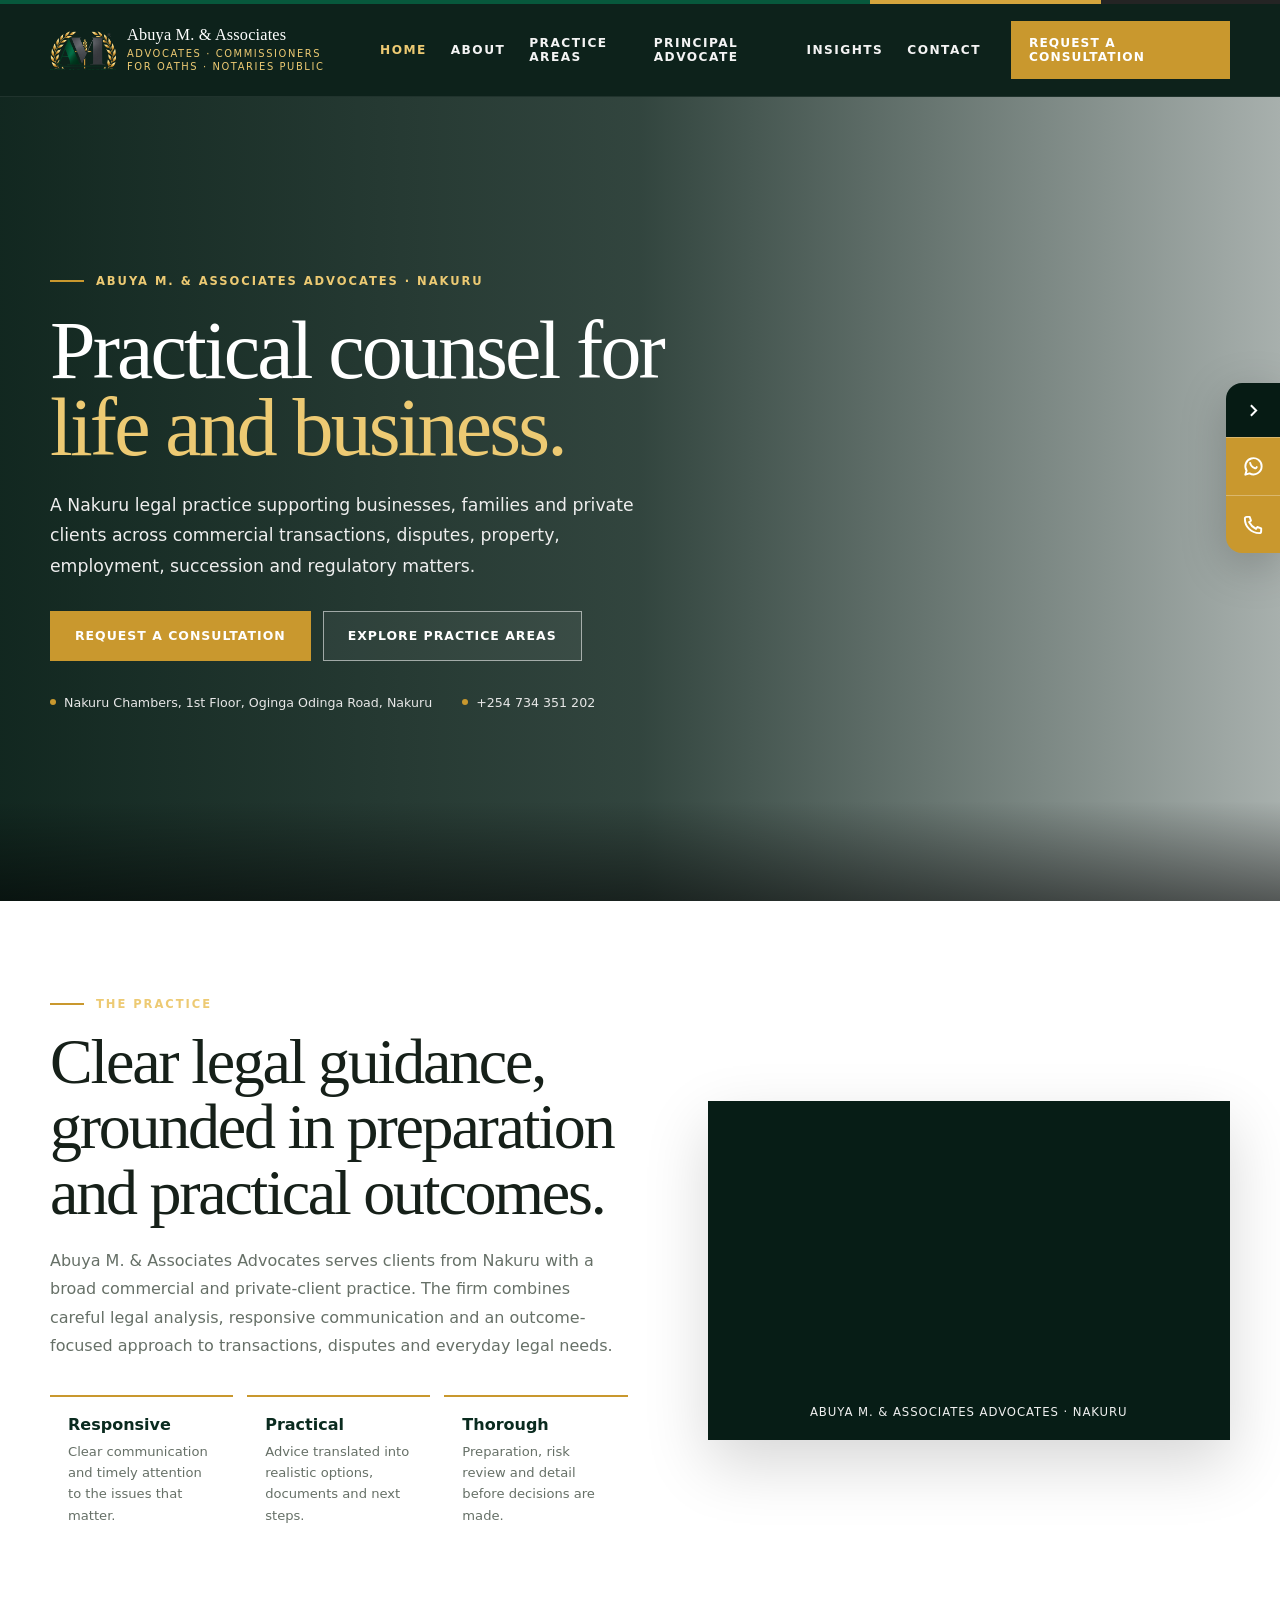
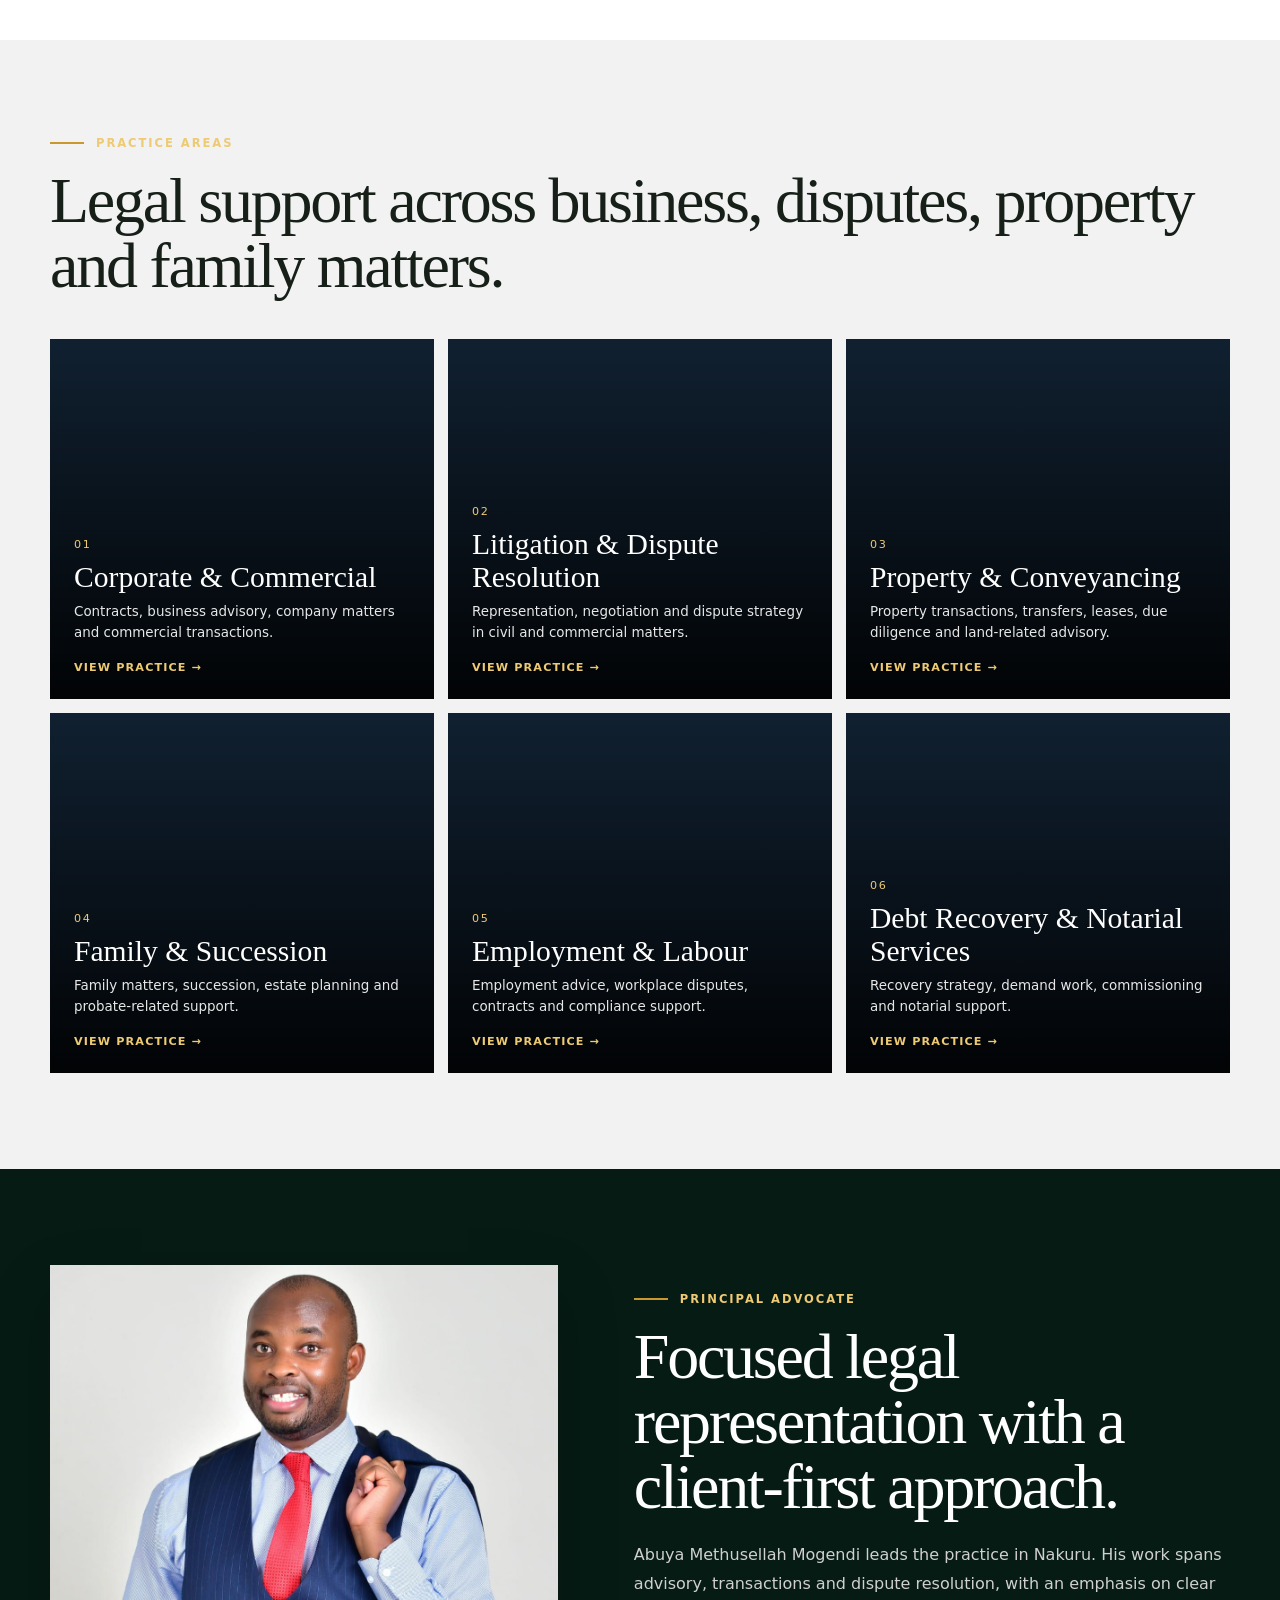
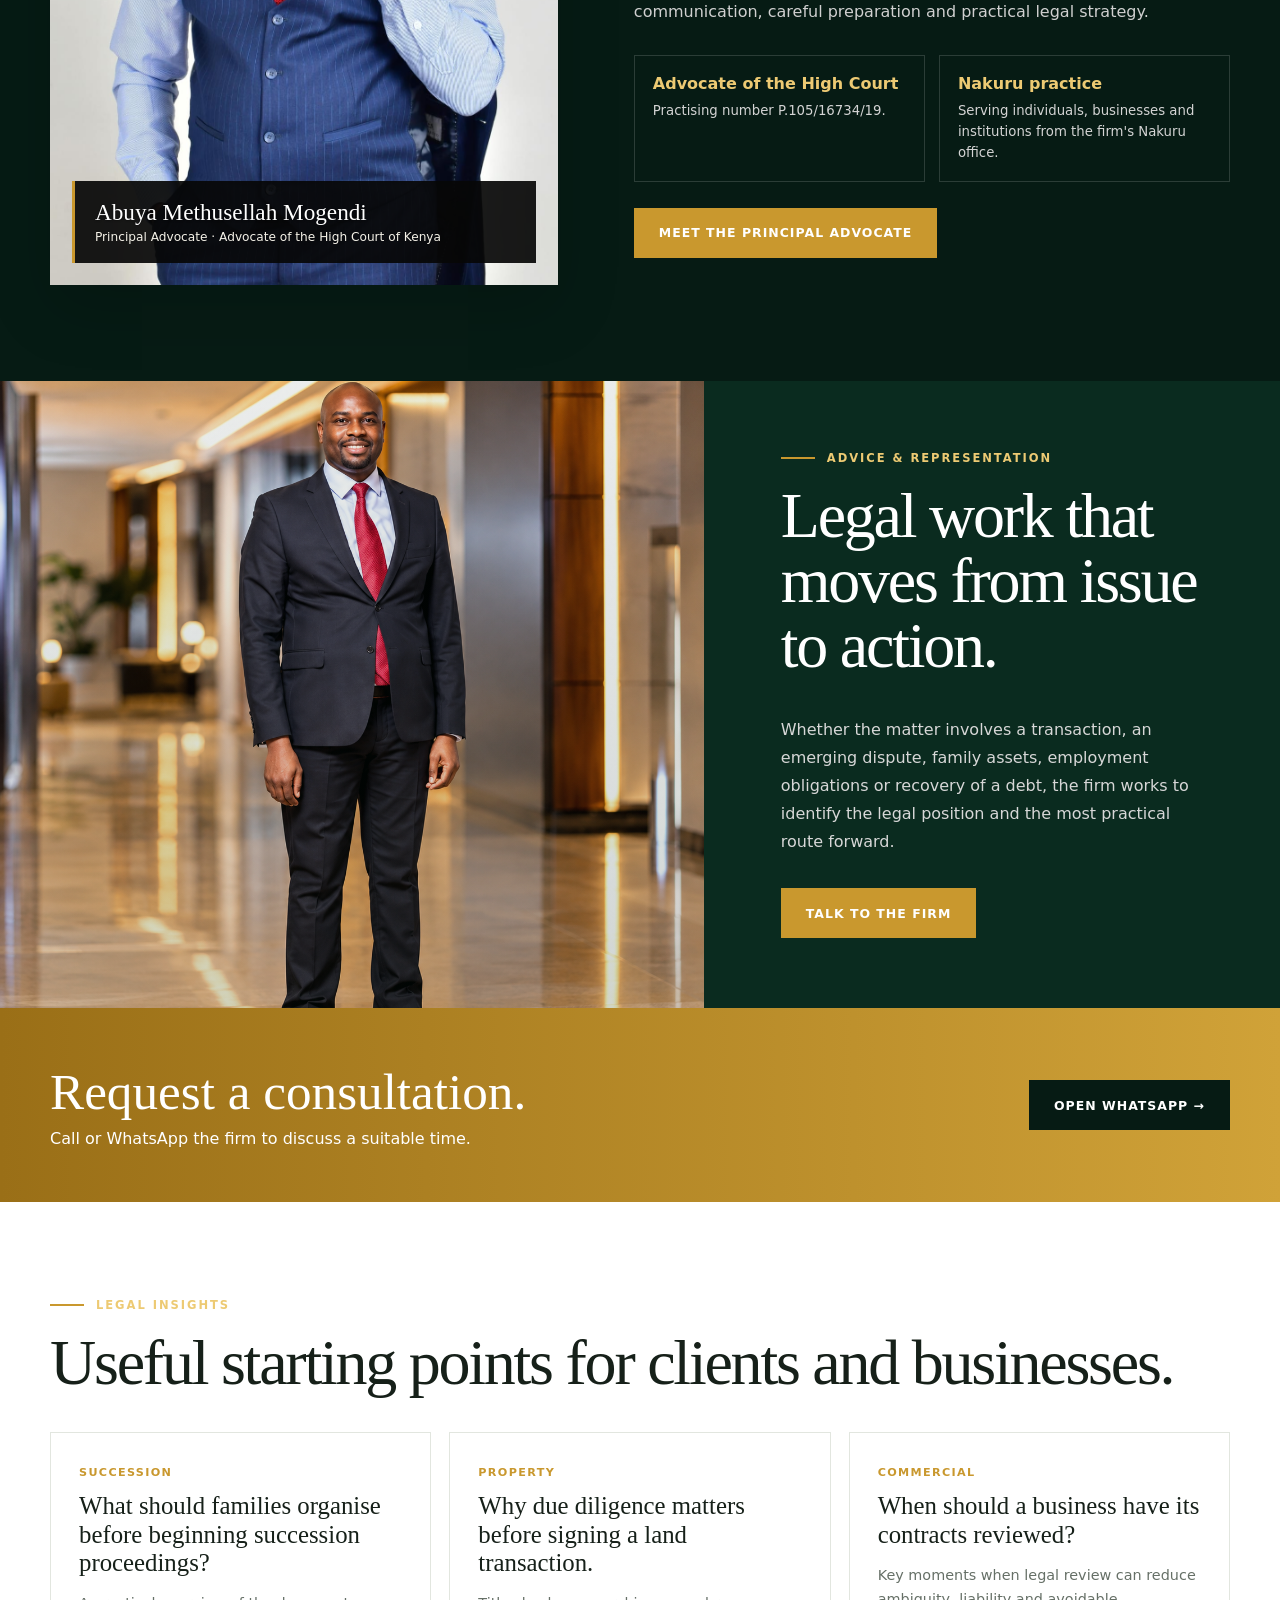
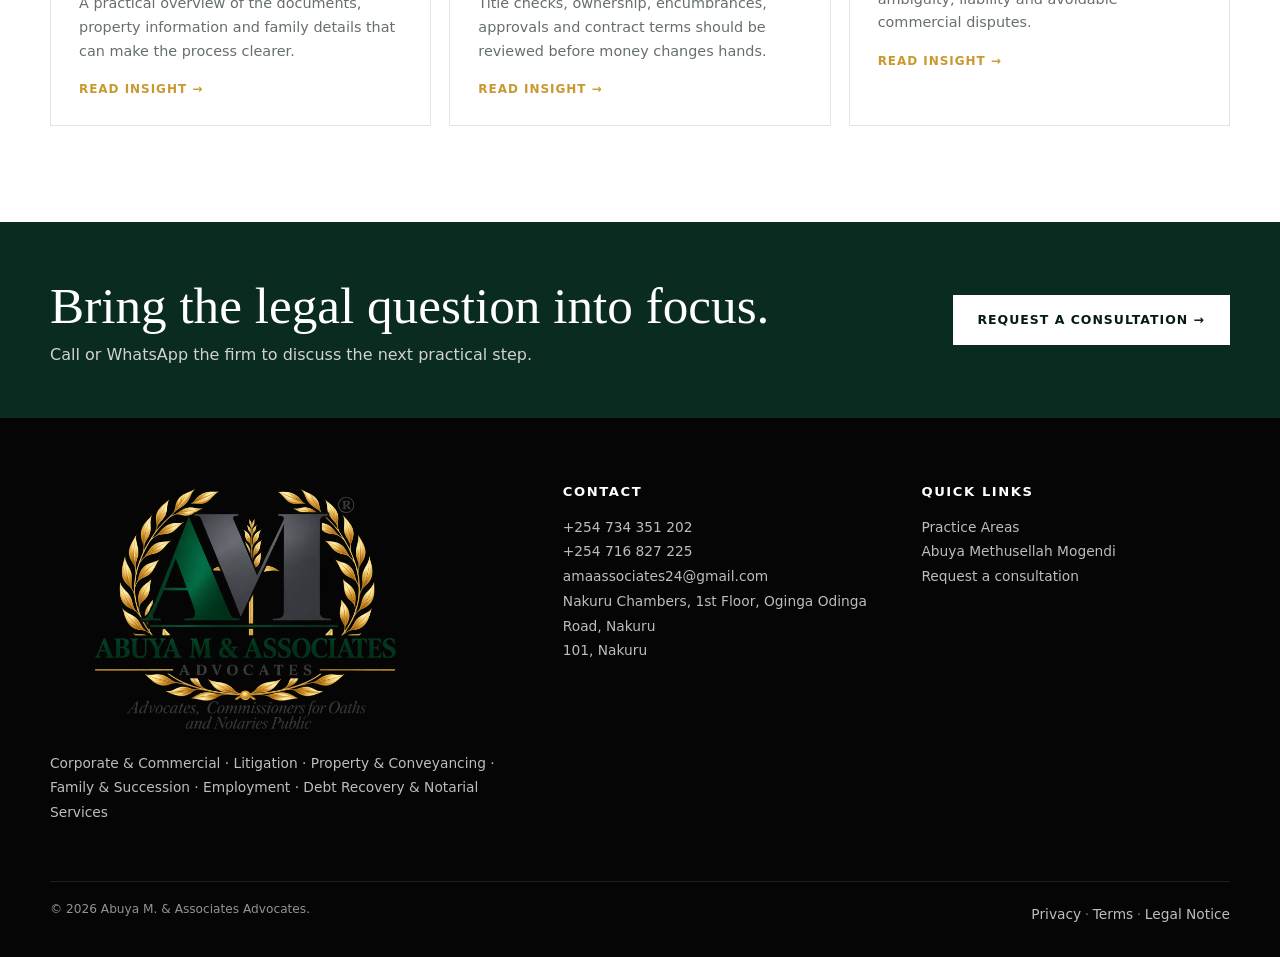
==== index.html @ 2b009f16 "Build Abuya M & Associates Advocates website" ====
<!doctype html><html lang="en-KE"><head><meta charset="utf-8"><meta name="viewport" content="width=device-width,initial-scale=1,viewport-fit=cover"><title>Abuya M. & Associates Advocates | Nakuru Advocates & Legal Counsel</title><meta name="description" content="Nakuru advocates advising on corporate and commercial law, litigation, property, family and succession, employment, debt recovery and notarial matters."><link rel="canonical" href="https://abuya-m-associates-advocates.vercel.app"><meta name="theme-color" content="#061b14"><meta property="og:type" content="website"><meta property="og:title" content="Abuya M. & Associates Advocates | Nakuru Advocates & Legal Counsel"><meta property="og:description" content="Nakuru advocates advising on corporate and commercial law, litigation, property, family and succession, employment, debt recovery and notarial matters."><meta property="og:url" content="https://abuya-m-associates-advocates.vercel.app"><meta property="og:image" content="https://abuya-m-associates-advocates.vercel.app/images/abuya-social-card.jpg"><meta name="twitter:card" content="summary_large_image"><link rel="manifest" href="/site.webmanifest"><link rel="icon" href="/images/icon-192.png"><link rel="stylesheet" href="/assets/css/site.css?v=21"><script type="application/ld+json">{"@context":"https://schema.org","@type":"LegalService","name":"Abuya M. & Associates Advocates","address":{"@type":"PostalAddress","streetAddress":"Nakuru Chambers, 1st Floor, Oginga Odinga Road","addressLocality":"Nakuru","addressCountry":"KE"},"telephone":"+254734351202","email":"amaassociates24@gmail.com","url":"https://abuya-m-associates-advocates.vercel.app","areaServed":"Kenya","employee":{"@type":"Person","name":"Abuya Methusellah Mogendi","jobTitle":"Principal Advocate"}}</script></head><body><div class="topline"></div><header class="site-header"><div class="container nav"><a class="brand abuya-brand" href="/" aria-label="Abuya M. & Associates Advocates home"><img class="brand-mark" src="/images/monogram.png" alt="Abuya M. & Associates emblem"><span class="brand-name"><b>Abuya M. & Associates</b><small>Advocates · Commissioners for Oaths · Notaries Public</small></span></a><nav class="nav-links" aria-label="Primary navigation"><a class="active" href="/">Home</a><a class="" href="/about/">About</a><a class="" href="/practice-areas/">Practice Areas</a><a class="" href="/managing-partner/">Principal Advocate</a><a class="" href="/insights/">Insights</a><a class="" href="/contact/">Contact</a></nav><a class="nav-cta" href="https://wa.me/254734351202" target="_blank" rel="noopener">Request a consultation</a><button class="menu-btn" aria-label="Open menu" aria-expanded="false"><span></span></button></div><nav class="mobile-nav" aria-label="Mobile navigation"><a href="/">Home</a><a href="/about/">About</a><a href="/practice-areas/">Practice Areas</a><a href="/managing-partner/">Principal Advocate</a><a href="/insights/">Insights</a><a href="/contact/">Contact</a><a href="https://wa.me/254734351202" target="_blank" rel="noopener">Request a consultation</a></nav></header><main><section class="hero abuya-hero"><div class="container"><div class="hero-content"><div class="eyebrow">Abuya M. & Associates Advocates · Nakuru</div><h1 class="display">Practical counsel for <br><span>life and business.</span></h1><p class="lead">A Nakuru legal practice supporting businesses, families and private clients across commercial transactions, disputes, property, employment, succession and regulatory matters.</p><div class="hero-actions"><a class="btn btn-gold" href="https://wa.me/254734351202" target="_blank" rel="noopener">Request a consultation</a><a class="btn btn-ghost" href="/practice-areas/">Explore practice areas</a></div><div class="hero-meta"><span><i></i>Nakuru Chambers, 1st Floor, Oginga Odinga Road, Nakuru</span><span><i></i>+254 734 351 202</span></div></div></div></section>
<section class="section"><div class="container intro-grid"><div><div class="eyebrow">The practice</div><h2 class="section-title">Clear legal guidance, grounded in preparation and practical outcomes.</h2><p class="section-copy">Abuya M. & Associates Advocates serves clients from Nakuru with a broad commercial and private-client practice. The firm combines careful legal analysis, responsive communication and an outcome-focused approach to transactions, disputes and everyday legal needs.</p><div class="values"><div class="value"><b>Responsive</b><span>Clear communication and timely attention to the issues that matter.</span></div><div class="value"><b>Practical</b><span>Advice translated into realistic options, documents and next steps.</span></div><div class="value"><b>Thorough</b><span>Preparation, risk review and detail before decisions are made.</span></div></div></div><div class="logo-animation"><video src="/assets/media/abuya-logo-intro.mp4" autoplay muted loop playsinline preload="metadata" aria-label="Animated Abuya M. & Associates Advocates logo"></video><small>ABUYA M. & ASSOCIATES ADVOCATES · NAKURU</small></div></div></section>
<section class="section practice-section"><div class="container"><div class="eyebrow">Practice areas</div><h2 class="section-title">Legal support across business, disputes, property and family matters.</h2><div class="practice-grid">
<a class="practice-card" style="--image:url('https://images.unsplash.com/photo-1454165804606-c3d57bc86b40?auto=format&fit=crop&w=1400&q=82')" href="/practice-areas/#corporate"><div class="practice-content"><span class="practice-number">01</span><h3>Corporate & Commercial</h3><p>Contracts, business advisory, company matters and commercial transactions.</p><span class="practice-link">View practice →</span></div></a>
<a class="practice-card" style="--image:url('https://images.unsplash.com/photo-1589829545856-d10d557cf95f?auto=format&fit=crop&w=1400&q=82')" href="/practice-areas/#litigation"><div class="practice-content"><span class="practice-number">02</span><h3>Litigation & Dispute Resolution</h3><p>Representation, negotiation and dispute strategy in civil and commercial matters.</p><span class="practice-link">View practice →</span></div></a>
<a class="practice-card" style="--image:url('https://images.unsplash.com/photo-1560518883-ce09059eeffa?auto=format&fit=crop&w=1400&q=82')" href="/practice-areas/#property"><div class="practice-content"><span class="practice-number">03</span><h3>Property & Conveyancing</h3><p>Property transactions, transfers, leases, due diligence and land-related advisory.</p><span class="practice-link">View practice →</span></div></a>
<a class="practice-card" style="--image:url('https://images.unsplash.com/photo-1504151932400-72d4384f04b3?auto=format&fit=crop&w=1400&q=82')" href="/practice-areas/#family"><div class="practice-content"><span class="practice-number">04</span><h3>Family & Succession</h3><p>Family matters, succession, estate planning and probate-related support.</p><span class="practice-link">View practice →</span></div></a>
<a class="practice-card" style="--image:url('https://images.unsplash.com/photo-1521737711867-e3b97375f902?auto=format&fit=crop&w=1400&q=82')" href="/practice-areas/#employment"><div class="practice-content"><span class="practice-number">05</span><h3>Employment & Labour</h3><p>Employment advice, workplace disputes, contracts and compliance support.</p><span class="practice-link">View practice →</span></div></a>
<a class="practice-card" style="--image:url('https://images.unsplash.com/photo-1554224155-8d04cb21cd6c?auto=format&fit=crop&w=1400&q=82')" href="/practice-areas/#recovery"><div class="practice-content"><span class="practice-number">06</span><h3>Debt Recovery & Notarial Services</h3><p>Recovery strategy, demand work, commissioning and notarial support.</p><span class="practice-link">View practice →</span></div></a>
</div></div></section>
<section class="section partner-section"><div class="container partner-grid"><div class="partner-visual abuya-partner"><div class="partner-badge"><strong>Abuya Methusellah Mogendi</strong><span>Principal Advocate · Advocate of the High Court of Kenya</span></div></div><div><div class="eyebrow">Principal Advocate</div><h2 class="section-title">Focused legal representation with a client-first approach.</h2><p class="section-copy">Abuya Methusellah Mogendi leads the practice in Nakuru. His work spans advisory, transactions and dispute resolution, with an emphasis on clear communication, careful preparation and practical legal strategy.</p><div class="partner-points"><div class="partner-point"><b>Advocate of the High Court</b><span>Practising number P.105/16734/19.</span></div><div class="partner-point"><b>Nakuru practice</b><span>Serving individuals, businesses and institutions from the firm's Nakuru office.</span></div></div><div style="margin-top:26px"><a class="btn btn-gold" href="/managing-partner/">Meet the Principal Advocate</a></div></div></div></section>
<section class="image-band"><div class="photo abuya-band"></div><div class="copy"><div class="eyebrow">Advice & representation</div><h2 class="section-title">Legal work that moves from issue to action.</h2><p>Whether the matter involves a transaction, an emerging dispute, family assets, employment obligations or recovery of a debt, the firm works to identify the legal position and the most practical route forward.</p><a class="btn btn-gold" style="align-self:flex-start;margin-top:16px" href="/contact/">Talk to the firm</a></div></section>
<section class="booking-band"><div class="container"><div><h2>Request a consultation.</h2><p>Call or WhatsApp the firm to discuss a suitable time.</p></div><a class="btn btn-navy" href="https://wa.me/254734351202" target="_blank" rel="noopener">Open WhatsApp →</a></div></section>
<section class="section"><div class="container"><div class="eyebrow">Legal insights</div><h2 class="section-title">Useful starting points for clients and businesses.</h2><div class="insight-grid"><article class="insight-card"><span class="tag">Succession</span><h3>What should families organise before beginning succession proceedings?</h3><p>A practical overview of the documents, property information and family details that can make the process clearer.</p><a href="/insights/">Read insight →</a></article><article class="insight-card"><span class="tag">Property</span><h3>Why due diligence matters before signing a land transaction.</h3><p>Title checks, ownership, encumbrances, approvals and contract terms should be reviewed before money changes hands.</p><a href="/insights/">Read insight →</a></article><article class="insight-card"><span class="tag">Commercial</span><h3>When should a business have its contracts reviewed?</h3><p>Key moments when legal review can reduce ambiguity, liability and avoidable commercial disputes.</p><a href="/insights/">Read insight →</a></article></div></div></section></main><aside class="contact-rail" aria-label="Quick contact"><button class="rail-toggle" aria-label="Expand or collapse quick contact"><svg viewBox="0 0 24 24"><path d="M9 18l6-6-6-6"/></svg></button><div class="rail-actions"><a href="https://wa.me/254734351202" target="_blank" rel="noopener" aria-label="WhatsApp Abuya M. & Associates Advocates"><svg viewBox="0 0 24 24"><path d="M20.5 11.8a8.5 8.5 0 0 1-12.6 7.4L3.5 20.5l1.3-4.2a8.5 8.5 0 1 1 15.7-4.5Z"/><path d="M8.5 8.2c.4 2.4 2.2 4.5 4.8 5.6.9.4 1.7-.3 2.1-1.2"/></svg></a><a href="tel:+254734351202" aria-label="Call Abuya M. & Associates Advocates"><svg viewBox="0 0 24 24"><path d="M5 4h3l1.4 4-2 1.4a16 16 0 0 0 7.2 7.2l1.4-2L20 16v3c0 1.1-.9 2-2 2C9.7 21 3 14.3 3 6c0-1.1.9-2 2-2Z"/></svg></a></div></aside><section class="cta-strip"><div class="container"><div><h2>Bring the legal question into focus.</h2><p>Call or WhatsApp the firm to discuss the next practical step.</p></div><a class="btn btn-light" href="https://wa.me/254734351202" target="_blank" rel="noopener">Request a consultation →</a></div></section><footer class="footer"><div class="container"><div class="footer-grid"><div><div class="footer-abuya-logo"><img src="/images/logo-transparent.png" alt="Abuya M. & Associates Advocates"></div><p>Corporate & Commercial · Litigation · Property & Conveyancing · Family & Succession · Employment · Debt Recovery & Notarial Services</p></div><div><h4>Contact</h4><p><a href="tel:+254734351202">+254 734 351 202</a><br><a href="tel:+254716827225">+254 716 827 225</a><br><a href="mailto:amaassociates24@gmail.com">amaassociates24@gmail.com</a><br>Nakuru Chambers, 1st Floor, Oginga Odinga Road, Nakuru<br>101, Nakuru</p></div><div><h4>Quick links</h4><p><a href="/practice-areas/">Practice Areas</a><br><a href="/managing-partner/">Abuya Methusellah Mogendi</a><br><a href="https://wa.me/254734351202" target="_blank" rel="noopener">Request a consultation</a></p></div></div><div class="footer-bottom"><span>© 2026 Abuya M. & Associates Advocates.</span><span><a href="/privacy/">Privacy</a> · <a href="/terms/">Terms</a> · <a href="/legal-notice/">Legal Notice</a></span></div></div></footer><script src="/assets/js/site.js?v=21" defer></script></body></html>
---- assets/css/site.css ----
:root{--navy:#121212;--navy2:#070707;--blue:#8f0000;--gold:#cf0000;--gold2:#ff3d3d;--ivory:#f7f4ed;--paper:#fff;--ink:#141414;--muted:#686868;--line:#e1e1e1;--max:1180px;--shadow:0 24px 60px rgba(0,0,0,.16)}
*{box-sizing:border-box}html{scroll-behavior:smooth}body{margin:0;background:var(--paper);color:var(--ink);font-family:Inter,ui-sans-serif,system-ui,-apple-system,BlinkMacSystemFont,"Segoe UI",sans-serif;overflow-x:hidden}a{color:inherit;text-decoration:none}img,video{max-width:100%;display:block}.container{width:min(calc(100% - 48px),var(--max));margin:auto}.topline{height:4px;background:linear-gradient(90deg,var(--navy) 0 72%,var(--gold) 72%)}
.site-header{position:sticky;top:0;z-index:100;background:rgba(7,7,7,.96);backdrop-filter:blur(12px);border-bottom:1px solid rgba(255,255,255,.08)}.nav{height:92px;display:flex;align-items:center;gap:30px}.brand{display:flex;align-items:center;gap:11px;margin-right:auto;color:white;min-width:230px}.brand-mark{width:58px;height:58px;object-fit:contain}.brand-name{display:flex;flex-direction:column;line-height:1.02}.brand-name b{font-family:Georgia,serif;font-size:1.06rem;font-weight:500;letter-spacing:.01em}.brand-name small{font-size:.62rem;text-transform:uppercase;letter-spacing:.16em;color:var(--gold2);margin-top:5px}.nav-links{display:flex;align-items:center;gap:24px}.nav-links a{color:#f4f4f4;font-size:.76rem;text-transform:uppercase;letter-spacing:.12em;font-weight:700}.nav-links a:hover,.nav-links a.active{color:var(--gold2)}.nav-cta{background:var(--gold);color:#fff;padding:15px 18px;font-weight:800;font-size:.76rem;text-transform:uppercase;letter-spacing:.09em}.menu-btn{display:none;width:48px;height:48px;border:1px solid rgba(255,255,255,.25);background:transparent;align-items:center;justify-content:center}.menu-btn:before,.menu-btn:after,.menu-btn span{content:"";display:block;width:22px;height:2px;background:white;position:absolute}.menu-btn:before{transform:translateY(-7px)}.menu-btn:after{transform:translateY(7px)}.mobile-nav{display:none}
.hero{position:relative;min-height:calc(100svh - 96px);display:flex;align-items:center;color:white;background:linear-gradient(90deg,rgba(0,0,0,.88),rgba(0,0,0,.53) 53%,rgba(0,0,0,.2)),url('https://images.unsplash.com/photo-1571055931484-22dce9d6c510?auto=format&fit=crop&w=2200&q=86') center/cover no-repeat}.hero:after{content:"";position:absolute;inset:auto 0 0;height:100px;background:linear-gradient(transparent,rgba(0,0,0,.5));pointer-events:none}.hero .container{position:relative;z-index:2}.hero-content{max-width:760px;padding:94px 0 108px}.eyebrow{display:flex;align-items:center;gap:12px;color:var(--gold2);font-size:.72rem;text-transform:uppercase;letter-spacing:.17em;font-weight:800}.eyebrow:before{content:"";width:34px;height:2px;background:var(--gold)}.display,.section-title,.page-title{font-family:Georgia,"Times New Roman",serif;font-weight:500;letter-spacing:-.035em}.display{font-size:clamp(3.55rem,6.4vw,7rem);line-height:.94;margin:24px 0}.display span{color:var(--gold2)}.lead{font-size:1.08rem;line-height:1.75;color:#eeeeee;max-width:620px}.hero-actions{display:flex;gap:12px;flex-wrap:wrap;margin-top:30px}.btn{min-height:50px;padding:0 24px;display:inline-flex;align-items:center;justify-content:center;font-weight:800;font-size:.78rem;text-transform:uppercase;letter-spacing:.08em;border:1px solid transparent}.btn-gold{background:var(--gold);color:#fff}.btn-ghost{border-color:rgba(255,255,255,.55);color:white;background:rgba(255,255,255,.05)}.btn-navy{background:var(--navy2);color:white}.btn-light{background:white;color:var(--navy2)}.hero-meta{display:flex;gap:30px;flex-wrap:wrap;margin-top:34px;color:#e7e7e7;font-size:.79rem}.hero-meta span{display:flex;align-items:center;gap:8px}.hero-meta i{width:6px;height:6px;border-radius:50%;background:var(--gold)}
.section{padding:96px 0}.section-title{font-size:clamp(2.5rem,5vw,4.6rem);line-height:1.02;margin:18px 0 22px}.section-copy{color:var(--muted);line-height:1.78;max-width:700px}.intro-grid{display:grid;grid-template-columns:1.05fr .95fr;gap:80px;align-items:center}.values{display:grid;grid-template-columns:repeat(3,1fr);gap:14px;margin-top:34px}.value{padding:18px;border-top:2px solid var(--gold);background:#fff}.value b{display:block;color:var(--navy);margin-bottom:7px}.value span{font-size:.82rem;line-height:1.55;color:var(--muted)}.logo-animation{background:var(--navy);padding:18px;box-shadow:var(--shadow);position:relative;overflow:hidden}.logo-animation img,.logo-animation video{width:100%;aspect-ratio:16/9;object-fit:cover}.logo-animation small{display:block;color:#f0f0f0;font-size:.73rem;letter-spacing:.08em;text-align:center;padding:12px 6px 3px}
.practice-section{background:#f2f2f2}.practice-grid{display:grid;grid-template-columns:repeat(3,1fr);gap:14px;margin-top:40px}.practice-card{position:relative;min-height:360px;overflow:hidden;background:#123;color:white}.practice-card:before{content:"";position:absolute;inset:0;background:linear-gradient(180deg,rgba(0,0,0,.05),rgba(0,0,0,.9));z-index:1}.practice-card:after{content:"";position:absolute;inset:0;background:var(--image) center/cover no-repeat;transition:transform .55s ease;z-index:0}.practice-card:hover:after{transform:scale(1.04)}.practice-content{position:absolute;left:24px;right:24px;bottom:24px;z-index:2}.practice-number{font-size:.7rem;letter-spacing:.14em;color:var(--gold2)}.practice-card h3{font-family:Georgia,serif;font-size:1.85rem;margin:.55rem 0 .5rem;font-weight:500}.practice-card p{font-size:.84rem;color:#e7e7e7;line-height:1.55;margin:0 0 12px}.practice-link{font-size:.7rem;font-weight:800;text-transform:uppercase;letter-spacing:.1em;color:var(--gold2)}
.partner-section{background:var(--navy2);color:white}.partner-grid{display:grid;grid-template-columns:.92fr 1.08fr;gap:76px;align-items:center}.partner-visual{min-height:620px;background:url('/assets/media/abuya-primary.jpg') center 18%/cover no-repeat;position:relative;box-shadow:var(--shadow)}.partner-badge{position:absolute;left:22px;right:22px;bottom:22px;background:rgba(7,7,7,.92);padding:18px 20px;border-left:3px solid var(--gold)}.partner-badge strong{display:block;font-family:Georgia,serif;font-size:1.45rem;font-weight:500}.partner-badge span{font-size:.76rem;color:#d5d5d5}.partner-section .section-copy{color:#d0d0d0}.partner-points{display:grid;grid-template-columns:1fr 1fr;gap:14px;margin-top:28px}.partner-point{padding:18px;border:1px solid rgba(255,255,255,.15)}.partner-point b{display:block;color:var(--gold2);margin-bottom:7px}.partner-point span{color:#d4d4d4;font-size:.83rem;line-height:1.5}
.image-band{display:grid;grid-template-columns:1.1fr .9fr;min-height:520px;background:var(--navy)}.image-band .photo{background:url('https://images.unsplash.com/photo-1741991110666-88115e724741?auto=format&fit=crop&w=1800&q=82') center/cover no-repeat}.image-band .copy{display:flex;flex-direction:column;justify-content:center;padding:70px clamp(30px,6vw,90px);color:white}.image-band .copy p{color:#d7d7d7;line-height:1.75}.booking-band{background:var(--gold);padding:54px 0}.booking-band .container{display:grid;grid-template-columns:1fr auto;gap:30px;align-items:center}.booking-band h2{font-family:Georgia,serif;font-size:clamp(2rem,4vw,3.4rem);margin:0;color:#fff;font-weight:500}.booking-band p{margin:.5rem 0 0;color:#fff}
.insight-grid{display:grid;grid-template-columns:repeat(3,1fr);gap:18px;margin-top:36px}.insight-card{border:1px solid var(--line);padding:28px;background:white}.insight-card .tag{color:var(--gold);font-weight:800;font-size:.7rem;text-transform:uppercase;letter-spacing:.12em}.insight-card h3{font-family:Georgia,serif;font-size:1.55rem;line-height:1.15;margin:.8rem 0;font-weight:500}.insight-card p{color:var(--muted);line-height:1.65;font-size:.9rem}.insight-card a{color:var(--gold);font-weight:800;font-size:.75rem;text-transform:uppercase;letter-spacing:.08em}
.page-hero{background:linear-gradient(135deg,var(--navy2),#6f0000);color:white;padding:100px 0 82px}.page-title{font-size:clamp(3rem,6vw,5.8rem);line-height:.98;margin:18px 0 20px}.page-hero p{max-width:720px;color:#e4e4e4;line-height:1.75}.page-main{padding:84px 0}.two-col{display:grid;grid-template-columns:1fr 1fr;gap:54px;align-items:start}.info-card{border:1px solid var(--line);padding:28px;background:white}.info-card h3{font-family:Georgia,serif;font-size:1.7rem;margin:0 0 12px;font-weight:500}.info-card p,.info-card li{color:var(--muted);line-height:1.75}.contact-grid{display:grid;grid-template-columns:.82fr 1.18fr;gap:54px}.contact-list{display:grid;gap:14px}.contact-item{padding:20px;border:1px solid var(--line);background:white}.contact-item small{display:block;color:var(--gold);font-weight:800;text-transform:uppercase;letter-spacing:.1em;margin-bottom:6px}.contact-item a,.contact-item span{color:var(--navy);font-weight:700}.contact-form{display:grid;grid-template-columns:1fr 1fr;gap:14px}.contact-form .full{grid-column:1/-1}.contact-form input,.contact-form textarea,.contact-form select{width:100%;border:1px solid var(--line);padding:15px 16px;background:white;color:var(--ink);font:inherit}.contact-form textarea{min-height:160px;resize:vertical}.small-note{font-size:.82rem;color:var(--muted);line-height:1.6}.map-wrap{background:#f2f2f2;padding:0 0 90px}.map-head{padding:76px 0 28px}.map-shell{width:min(1400px,calc(100% - 28px));margin:auto;overflow:hidden;box-shadow:var(--shadow);background:white}.map-shell iframe{display:block;width:100%;height:560px;border:0}.map-footer{display:flex;justify-content:space-between;gap:24px;align-items:center;padding:22px 28px}.map-footer strong{display:block;color:var(--navy);font-size:1rem}.map-footer span{color:var(--muted);font-size:.86rem}
.contact-rail{position:fixed;right:0;top:52%;transform:translateY(-50%);z-index:1000;display:flex;flex-direction:column;align-items:flex-end;transition:transform .28s ease;filter:drop-shadow(0 12px 22px rgba(0,0,0,.2))}.contact-rail.collapsed{transform:translate(9px,-50%)}.rail-toggle{width:54px;height:54px;border:0;border-radius:16px 0 0 0;background:var(--navy2);color:white;display:grid;place-items:center;cursor:pointer}.rail-toggle svg{width:21px;height:21px;stroke:#fff;fill:none;stroke-width:2.3;transition:transform .28s ease}.contact-rail.collapsed .rail-toggle svg{transform:rotate(180deg)}.rail-actions{overflow:hidden;border-radius:0 0 0 16px;background:var(--gold);display:flex;flex-direction:column}.rail-actions a{width:54px;height:58px;display:grid;place-items:center;color:white;border-top:1px solid rgba(255,255,255,.3)}.rail-actions a:hover{background:#a90000}.rail-actions svg{width:23px;height:23px;stroke:#fff;fill:none;stroke-width:2;stroke-linecap:round;stroke-linejoin:round}
.cta-strip{background:var(--navy);padding:54px 0;color:white}.cta-strip .container{display:flex;align-items:center;justify-content:space-between;gap:24px}.cta-strip h2{font-family:Georgia,serif;font-size:clamp(2rem,4vw,3.3rem);margin:0;font-weight:500}.cta-strip p{margin:.6rem 0 0;color:#d2d2d2}.footer{background:#050505;color:#dedede;padding:66px 0 30px}.footer-grid{display:grid;grid-template-columns:1.2fr .8fr .8fr;gap:50px}.footer-brand{width:260px;margin-bottom:18px}.footer-brand img{width:100%;height:auto}.footer h4{color:white;font-size:.82rem;text-transform:uppercase;letter-spacing:.12em;margin:0 0 16px}.footer p,.footer a{font-size:.86rem;line-height:1.8;color:#bdbdbd}.footer a:hover{color:var(--gold2)}.footer-bottom{border-top:1px solid rgba(255,255,255,.1);margin-top:42px;padding-top:20px;display:flex;justify-content:space-between;gap:20px;font-size:.76rem;color:#939393}
.photo-pair{display:grid;grid-template-columns:1fr 1fr;gap:14px}.photo-pair img{width:100%;height:460px;object-fit:cover}.profile-gallery{display:grid;grid-template-columns:repeat(3,1fr);gap:14px;margin-top:40px}.profile-gallery img{width:100%;height:430px;object-fit:cover}.profile-gallery img:last-child{object-position:center top}
@media(max-width:1020px){.nav-links,.nav-cta{display:none}.menu-btn{display:flex;position:relative}.nav{height:82px}.brand{min-width:220px}.brand-mark{width:54px;height:54px}.brand-name b{font-size:1rem}.mobile-nav.open{display:flex;position:fixed;top:86px;left:0;right:0;background:var(--navy2);z-index:99;flex-direction:column;padding:14px 24px 24px;border-bottom:1px solid rgba(255,255,255,.1);box-shadow:0 18px 40px rgba(0,0,0,.24)}.mobile-nav a{padding:14px 4px;border-bottom:1px solid rgba(255,255,255,.1);font-weight:700;color:white}.intro-grid,.partner-grid,.image-band,.two-col,.contact-grid{grid-template-columns:1fr}.image-band .photo{min-height:420px}.practice-grid{grid-template-columns:1fr 1fr}.insight-grid{grid-template-columns:1fr 1fr}.footer-grid{grid-template-columns:1fr 1fr}.footer-grid>div:first-child{grid-column:1/-1}.booking-band .container{grid-template-columns:1fr}.profile-gallery{grid-template-columns:1fr 1fr}.photo-pair img{height:400px}}
@media(max-width:720px){.container{width:calc(100% - 30px);max-width:100%}.section{padding:66px 0}.nav{height:76px;gap:12px}.brand{min-width:0;flex:1;gap:8px}.brand-mark{width:48px;height:48px;flex:0 0 auto}.brand-name b{font-size:.88rem}.brand-name small{font-size:.53rem;letter-spacing:.11em}.menu-btn{width:44px;height:44px;flex:0 0 auto}.mobile-nav.open{top:80px}.hero{min-height:calc(100svh - 80px);background-position:55% center}.hero-content{padding:58px 0 70px}.display{font-size:clamp(2.75rem,12.7vw,4rem);max-width:95%}.lead{font-size:.97rem;line-height:1.6;max-width:94%}.hero-actions{gap:9px}.btn{min-height:48px;padding:0 18px;font-size:.76rem}.hero-meta{gap:12px;margin-top:24px;font-size:.73rem}.values{grid-template-columns:1fr}.logo-animation{padding:9px}.practice-grid{grid-template-columns:1fr}.practice-card{min-height:320px}.partner-visual{min-height:520px;background-position:center 14%}.partner-points{grid-template-columns:1fr}.image-band .photo{min-height:330px}.image-band .copy{padding:50px 22px}.insight-grid{grid-template-columns:1fr}.booking-band{padding:44px 0}.map-shell{width:calc(100% - 18px)}.map-shell iframe{height:420px}.map-footer{align-items:flex-start;flex-direction:column;padding:20px}.map-footer .btn{width:100%}.contact-form{grid-template-columns:1fr}.contact-form .full{grid-column:auto}.cta-strip .container{align-items:flex-start;flex-direction:column}.footer-grid{grid-template-columns:1fr;gap:30px}.footer-grid>div:first-child{grid-column:auto}.footer-bottom{flex-direction:column}.contact-rail{top:56%;max-height:42vh}.rail-toggle{width:46px;height:46px}.rail-actions a{width:46px;height:50px}.rail-actions svg{width:20px;height:20px}.contact-rail.collapsed{transform:translate(7px,-50%)}.section-title{font-size:clamp(2.1rem,10vw,3rem)}.page-hero{padding:70px 0 56px}.page-main{padding:60px 0}.profile-gallery,.photo-pair{grid-template-columns:1fr}.profile-gallery img,.photo-pair img{height:auto}}
@media(max-width:390px){.container{width:calc(100% - 24px)}.brand-mark{width:43px;height:43px}.brand-name b{font-size:.82rem}.brand-name small{font-size:.49rem}.display{font-size:2.75rem}.hero-content{padding-top:48px}.partner-visual{min-height:460px}.rail-toggle{width:43px;height:43px}.rail-actions a{width:43px;height:47px}.map-shell iframe{height:370px}.footer-brand{width:225px}}
@media(prefers-reduced-motion:reduce){*{scroll-behavior:auto!important;animation:none!important;transition:none!important}}



/* Production refinements */
:root{--navy:#11110f;--navy2:#080806;--blue:#8d641e;--gold:#b67a19;--gold2:#ddb761;--ivory:#faf7ef;--paper:#fff;--ink:#17140f;--muted:#6b675f;--line:#e6dfd2}
html,body{max-width:100%;overflow-x:hidden}body{min-width:0}.container,.nav,.brand,.brand-name,.hero-content,.partner-grid>*,.two-col>*,.contact-grid>*{min-width:0}img,video,iframe{max-width:100%}.section-copy,.lead,.page-hero p,.info-card p,.contact-item span,.contact-item a,.footer p,.footer a{overflow-wrap:anywhere}
.topline{background:linear-gradient(90deg,#7e5415,#e2c779,#7e5415)}
.site-header{background:rgba(8,8,6,.96)}
.brand-mark{object-fit:contain}.brand-name b{font-size:1.1rem}.brand-name small{color:var(--gold2)}
.hero{background:linear-gradient(90deg,rgba(5,5,4,.94),rgba(5,5,4,.76) 54%,rgba(5,5,4,.32)),url('https://images.unsplash.com/photo-1497366754035-f200968a6e72?auto=format&fit=crop&w=2200&q=86') center/cover no-repeat}
.logo-animation{background:#090806}.logo-animation video{background:#090806;object-fit:cover}
.partner-visual{background-image:url('/assets/media/abuya-primary.jpg');background-position:center 24%;background-color:#111;background-size:cover}
.partner-badge strong{color:#fff!important;text-shadow:0 1px 2px rgba(0,0,0,.4)}.partner-badge span{color:#f5f2e9}.partner-badge{max-width:calc(100% - 44px)}
.legacy-band{background-image:linear-gradient(rgba(0,0,0,.1),rgba(0,0,0,.1)),url('https://images.unsplash.com/photo-1519389950473-47ba0277781c?auto=format&fit=crop&w=1800&q=84')!important;background-position:center!important;background-size:cover!important}
.profile-main-photo{background:#f3efe5;overflow:hidden;box-shadow:var(--shadow);min-height:640px}.profile-main-photo img{width:100%;height:100%;min-height:640px;object-fit:cover;object-position:center 23%}.partner-profile-page{align-items:center}.light-points .partner-point{border-color:var(--line)}.light-points .partner-point span{color:var(--muted)}
.practice-list{display:grid;grid-template-columns:1fr 1fr;gap:16px}.practice-list .info-card{min-height:220px}.practice-list .info-card h3{color:var(--navy)}
.visual-trio{display:grid;grid-template-columns:repeat(3,1fr);gap:14px;margin-top:52px}.visual-trio figure{margin:0;position:relative;height:280px;overflow:hidden;background:#ddd}.visual-trio img{width:100%;height:100%;object-fit:cover}.visual-trio figcaption{position:absolute;left:12px;bottom:12px;background:rgba(8,8,6,.86);color:#fff;padding:8px 10px;text-transform:uppercase;letter-spacing:.08em;font-size:.58rem}
.footer-wordmark{display:flex;align-items:center;gap:14px;margin-bottom:18px}.footer-wordmark img{width:76px;height:76px;object-fit:contain}.footer-wordmark strong{display:block;font-family:Georgia,serif;font-size:1.25rem;color:#fff;font-weight:500}.footer-wordmark span{display:block;margin-top:5px;font-size:.68rem;text-transform:uppercase;letter-spacing:.11em;color:var(--gold2)}
.booking-band{background:linear-gradient(90deg,#9a6518,#c89535)}.rail-actions a:hover{background:#8a5c19}.page-hero{background:linear-gradient(135deg,var(--navy2),#4f3815)}
.error-hero{min-height:62vh;display:flex;align-items:center}.error-hero .btn{margin-top:18px}
@media(max-width:1020px){.practice-list{grid-template-columns:1fr}.visual-trio{grid-template-columns:1fr 1fr}.partner-visual{width:100%;min-height:0;aspect-ratio:4/5;background-position:center 20%}.mobile-nav.open{max-height:calc(100svh - 86px);overflow-y:auto;-webkit-overflow-scrolling:touch}.profile-main-photo,.profile-main-photo img{min-height:560px}}
@media(max-width:720px){.container{width:min(calc(100% - 30px),var(--max))}.topline{height:3px}.site-header{backdrop-filter:blur(10px)}.nav{height:74px;padding:0;gap:10px}.brand{gap:7px;max-width:calc(100% - 54px)}.brand-mark{width:44px;height:44px}.brand-name{max-width:calc(100% - 52px);line-height:1.05}.brand-name b{font-size:.88rem;white-space:normal;line-height:1.05}.brand-name small{font-size:.48rem;letter-spacing:.085em;white-space:normal;line-height:1.25;margin-top:4px}.menu-btn{width:44px;height:44px}.mobile-nav.open{top:77px;max-height:calc(100svh - 77px);padding:10px 15px calc(18px + env(safe-area-inset-bottom))}.mobile-nav a{padding:13px 4px;font-size:.9rem}.hero{min-height:calc(100svh - 77px);background-position:66% center}.hero-content{padding:50px 0 62px;max-width:100%}.eyebrow{font-size:.65rem;letter-spacing:.13em;gap:9px}.eyebrow:before{width:25px}.display{font-size:clamp(2.55rem,12vw,3.75rem);line-height:.95;margin:18px 0}.lead{font-size:.96rem;line-height:1.62;max-width:100%}.hero-actions{display:grid;grid-template-columns:1fr;gap:9px;width:100%;margin-top:24px}.hero-actions .btn{width:100%}.hero-meta{display:grid;grid-template-columns:1fr;gap:9px;margin-top:22px}.section{padding:62px 0}.section-title{font-size:clamp(2.05rem,10vw,3rem);line-height:1.04}.values{grid-template-columns:1fr}.logo-animation{padding:8px}.practice-grid{grid-template-columns:1fr}.practice-card{min-height:305px}.partner-visual{aspect-ratio:4/5;min-height:0;background-position:center 18%;box-shadow:0 16px 36px rgba(0,0,0,.16)}.partner-badge{left:12px;right:12px;bottom:12px;max-width:none;padding:14px 16px;background:rgba(7,7,7,.94)}.partner-badge strong{font-size:1.25rem}.partner-badge span{font-size:.72rem;line-height:1.35}.partner-points{grid-template-columns:1fr}.image-band .photo{min-height:300px}.image-band .copy{padding:44px 20px}.booking-band{padding:38px 0}.booking-band .container{gap:20px}.booking-band .btn{width:100%}.insight-grid{grid-template-columns:1fr}.page-hero{padding:58px 0 48px}.page-title{font-size:clamp(2.6rem,12vw,4rem)}.page-main{padding:56px 0}.contact-form{grid-template-columns:1fr}.contact-form .full{grid-column:auto}.contact-form input,.contact-form textarea,.contact-form select{font-size:16px;padding:14px}.map-shell iframe{height:360px}.cta-strip .container{align-items:flex-start;flex-direction:column}.cta-strip .btn{width:100%}.footer-grid{grid-template-columns:1fr;gap:28px}.footer-grid>div:first-child{grid-column:auto}.footer-bottom{flex-direction:column}.footer-wordmark img{width:66px;height:66px}.visual-trio{grid-template-columns:1fr}.visual-trio figure{height:240px}.profile-main-photo,.profile-main-photo img{min-height:0;height:auto}.profile-main-photo img{object-fit:contain}.contact-rail{top:58%;max-height:none}.rail-toggle{width:43px;height:43px}.rail-actions a{width:43px;height:47px}.rail-actions svg{width:19px;height:19px}}
@media(max-width:480px){.container{width:calc(100% - 24px)}.brand-mark{width:42px;height:42px}.brand-name b{font-size:.8rem}.brand-name small{font-size:.45rem;letter-spacing:.07em}.display{font-size:clamp(2.35rem,11.7vw,3.25rem)}.page-title{font-size:clamp(2.35rem,11.5vw,3.35rem)}.hero{background-position:70% center}.btn{width:100%;min-height:48px;padding:0 16px}.partner-badge{left:10px;right:10px;bottom:10px;padding:13px 14px}.partner-badge strong{font-size:1.18rem}.partner-badge span{font-size:.68rem}.map-shell iframe{height:330px}.footer-wordmark strong{font-size:1.08rem}.footer-wordmark span{font-size:.62rem}}
@media(max-width:360px){.brand-name b{font-size:.74rem}.brand-name small{font-size:.42rem}.brand-mark{width:39px;height:39px}.menu-btn{width:41px;height:41px}.display{font-size:2.25rem}.hero-content{padding-top:42px}.contact-rail{top:60%}}


/* Abuya M. & Associates Advocates refinements */
:root{--navy:#0a2b1f;--navy2:#061b14;--blue:#0b6b48;--gold:#c9982e;--gold2:#edca73;--ivory:#faf8f1;--paper:#fff;--ink:#162019;--muted:#667067;--line:#e2e6df}
.topline{background:linear-gradient(90deg,#07583c 0 68%,#d4a53d 68% 86%,#242424 86%)}
.site-header{background:rgba(6,27,20,.97)}
.abuya-brand{min-width:300px;max-width:360px}.abuya-brand .brand-mark{width:66px;height:66px;object-fit:contain}.abuya-brand .brand-name b{font-size:1.02rem}.abuya-brand .brand-name small{color:var(--gold2);max-width:250px;line-height:1.25}
.abuya-hero{background:linear-gradient(90deg,rgba(5,28,20,.95),rgba(5,28,20,.82) 50%,rgba(5,28,20,.35)),url('https://images.unsplash.com/photo-1450101499163-c8848c66ca85?auto=format&fit=crop&w=2200&q=86') center/cover no-repeat}
.logo-animation{background:#071d16}.logo-animation video{background:#071d16;object-fit:cover}
.abuya-partner{background-image:url('/assets/media/abuya-primary.jpg')!important;background-position:center 9%!important;background-size:cover!important;background-color:#f3f1ea}
.abuya-band{background-image:linear-gradient(rgba(4,30,21,.08),rgba(4,30,21,.18)),url('/assets/media/abuya-lobby.png')!important;background-position:center 19%!important;background-size:cover!important}
.footer-abuya-logo{margin-bottom:20px}.footer-abuya-logo img{display:block;width:min(390px,100%);height:auto;object-fit:contain;object-position:left center}
.profile-gallery.abuya-gallery{grid-template-columns:repeat(3,1fr);margin-top:48px}.profile-gallery.abuya-gallery figure{margin:0;position:relative;overflow:hidden;background:#f3f3ef;min-height:420px}.profile-gallery.abuya-gallery img{width:100%;height:420px;object-fit:cover;object-position:center 12%}.profile-gallery.abuya-gallery figure:nth-child(2) img{object-position:center 8%}.profile-gallery.abuya-gallery figure:nth-child(3) img{object-position:center 7%}.profile-gallery.abuya-gallery figcaption{position:absolute;left:14px;bottom:14px;background:rgba(6,27,20,.9);color:#fff;padding:9px 11px;text-transform:uppercase;letter-spacing:.08em;font-size:.6rem}
.about-photo-principal{object-position:center 9%!important}.about-photo-court{object-position:center 12%!important}
.partner-badge strong{color:#fff!important}.partner-badge span{color:#f5f2e8}.booking-band{background:linear-gradient(90deg,#9a6f17,#d0a238)}.rail-actions a:hover{background:#064c35}.page-hero{background:linear-gradient(135deg,var(--navy2),#0c6546)}
@media(max-width:1220px){.nav-links{gap:17px}.nav-links a{font-size:.69rem;letter-spacing:.085em}.nav-cta{padding:13px 14px;font-size:.68rem}.abuya-brand{max-width:320px;min-width:260px}.abuya-brand .brand-name small{max-width:210px}}
@media(max-width:1090px){.nav-links,.nav-cta{display:none}.menu-btn{display:flex;position:relative}.nav{height:82px}.abuya-brand{min-width:0;max-width:410px}.mobile-nav.open{display:flex;position:fixed;top:86px;left:0;right:0;background:var(--navy2);z-index:99;flex-direction:column;padding:14px 24px 24px;border-bottom:1px solid rgba(255,255,255,.1);box-shadow:0 18px 40px rgba(0,0,0,.24)}}
@media(max-width:720px){.abuya-brand{max-width:calc(100% - 58px)}.abuya-brand .brand-mark{width:48px;height:48px}.abuya-brand .brand-name b{font-size:.84rem}.abuya-brand .brand-name small{font-size:.43rem;letter-spacing:.065em;line-height:1.18}.abuya-hero{background-position:60% center}.abuya-partner{aspect-ratio:4/5;min-height:0!important;background-position:center 5%!important}.profile-gallery.abuya-gallery{grid-template-columns:1fr}.profile-gallery.abuya-gallery figure{min-height:0}.profile-gallery.abuya-gallery img{height:auto;max-height:none;object-fit:contain;object-position:center top}.footer-abuya-logo img{width:min(310px,100%)}}
@media(max-width:480px){.abuya-brand .brand-mark{width:44px;height:44px}.abuya-brand .brand-name b{font-size:.78rem}.abuya-brand .brand-name small{font-size:.40rem}.abuya-hero{background-position:64% center}.partner-badge strong{font-size:1.12rem}.partner-badge span{font-size:.66rem}}
@media(max-width:360px){.abuya-brand .brand-mark{width:40px;height:40px}.abuya-brand .brand-name b{font-size:.72rem}.abuya-brand .brand-name small{font-size:.37rem}}
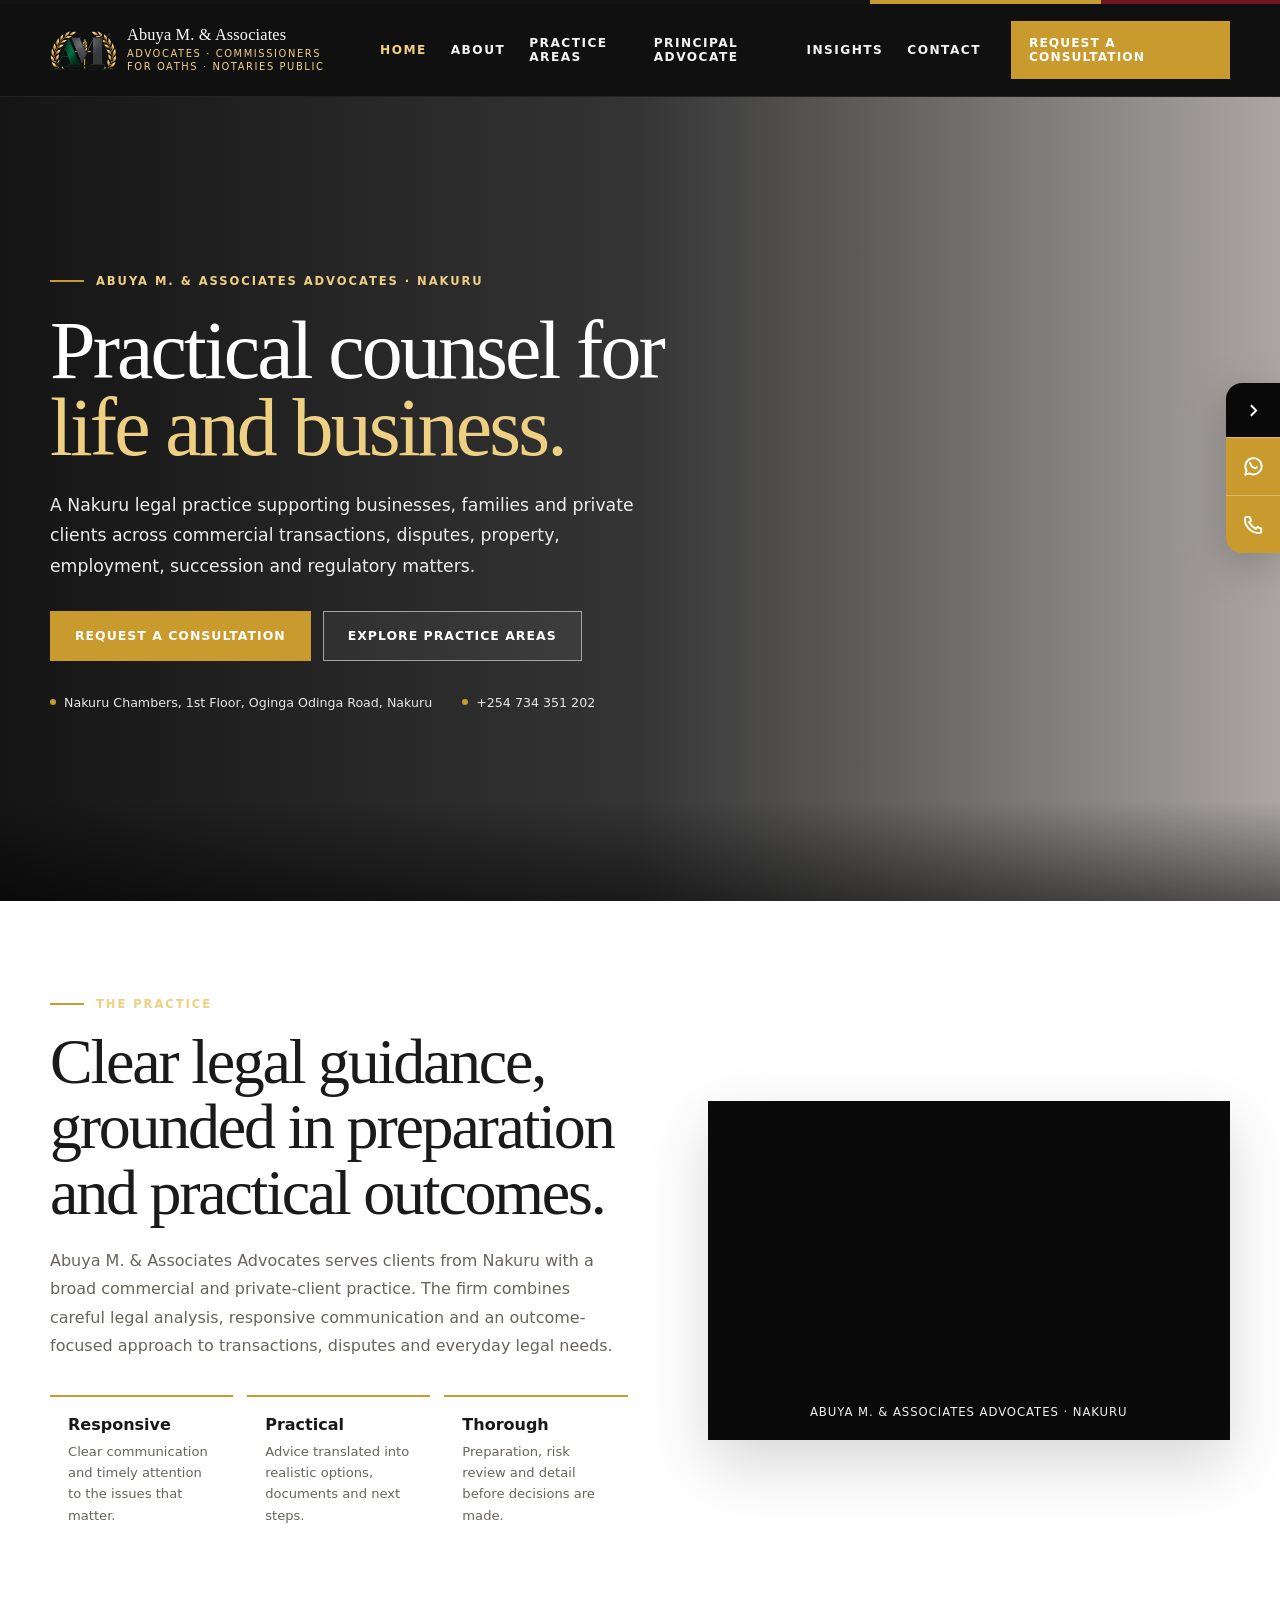
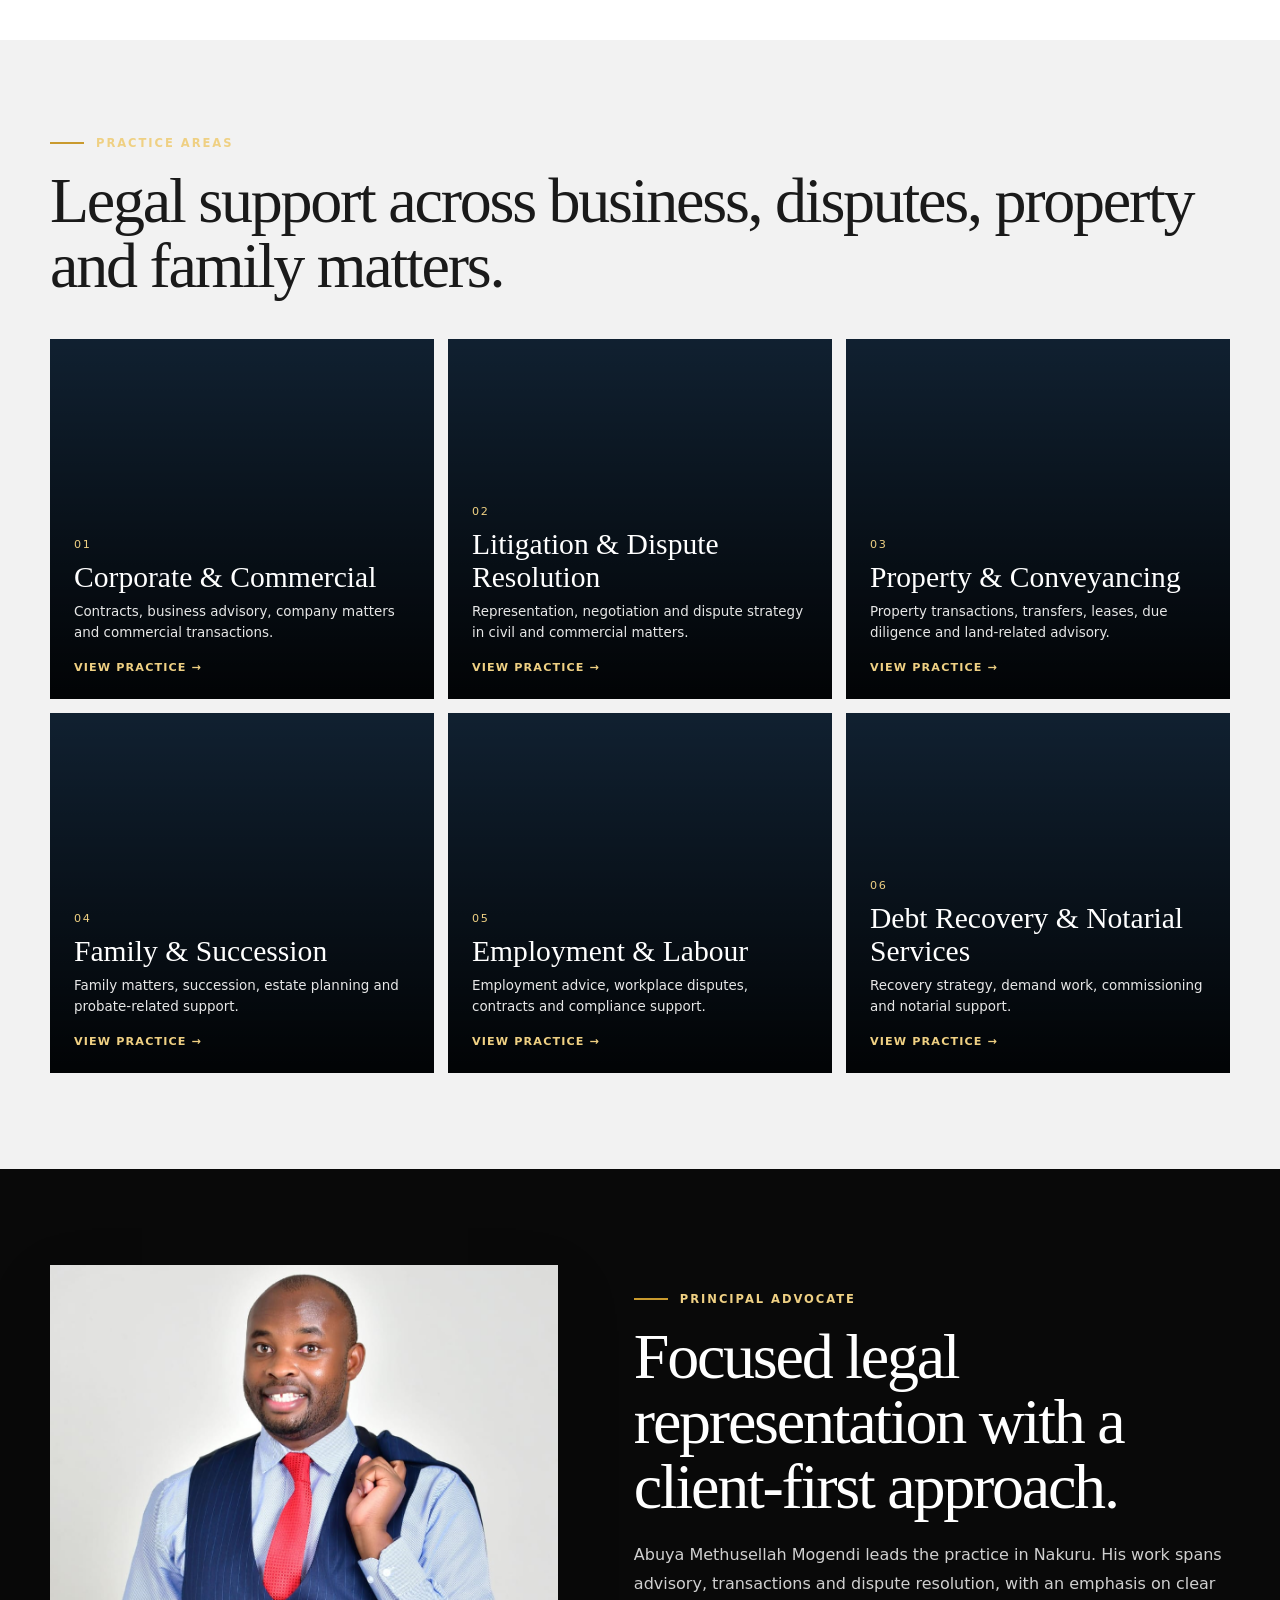
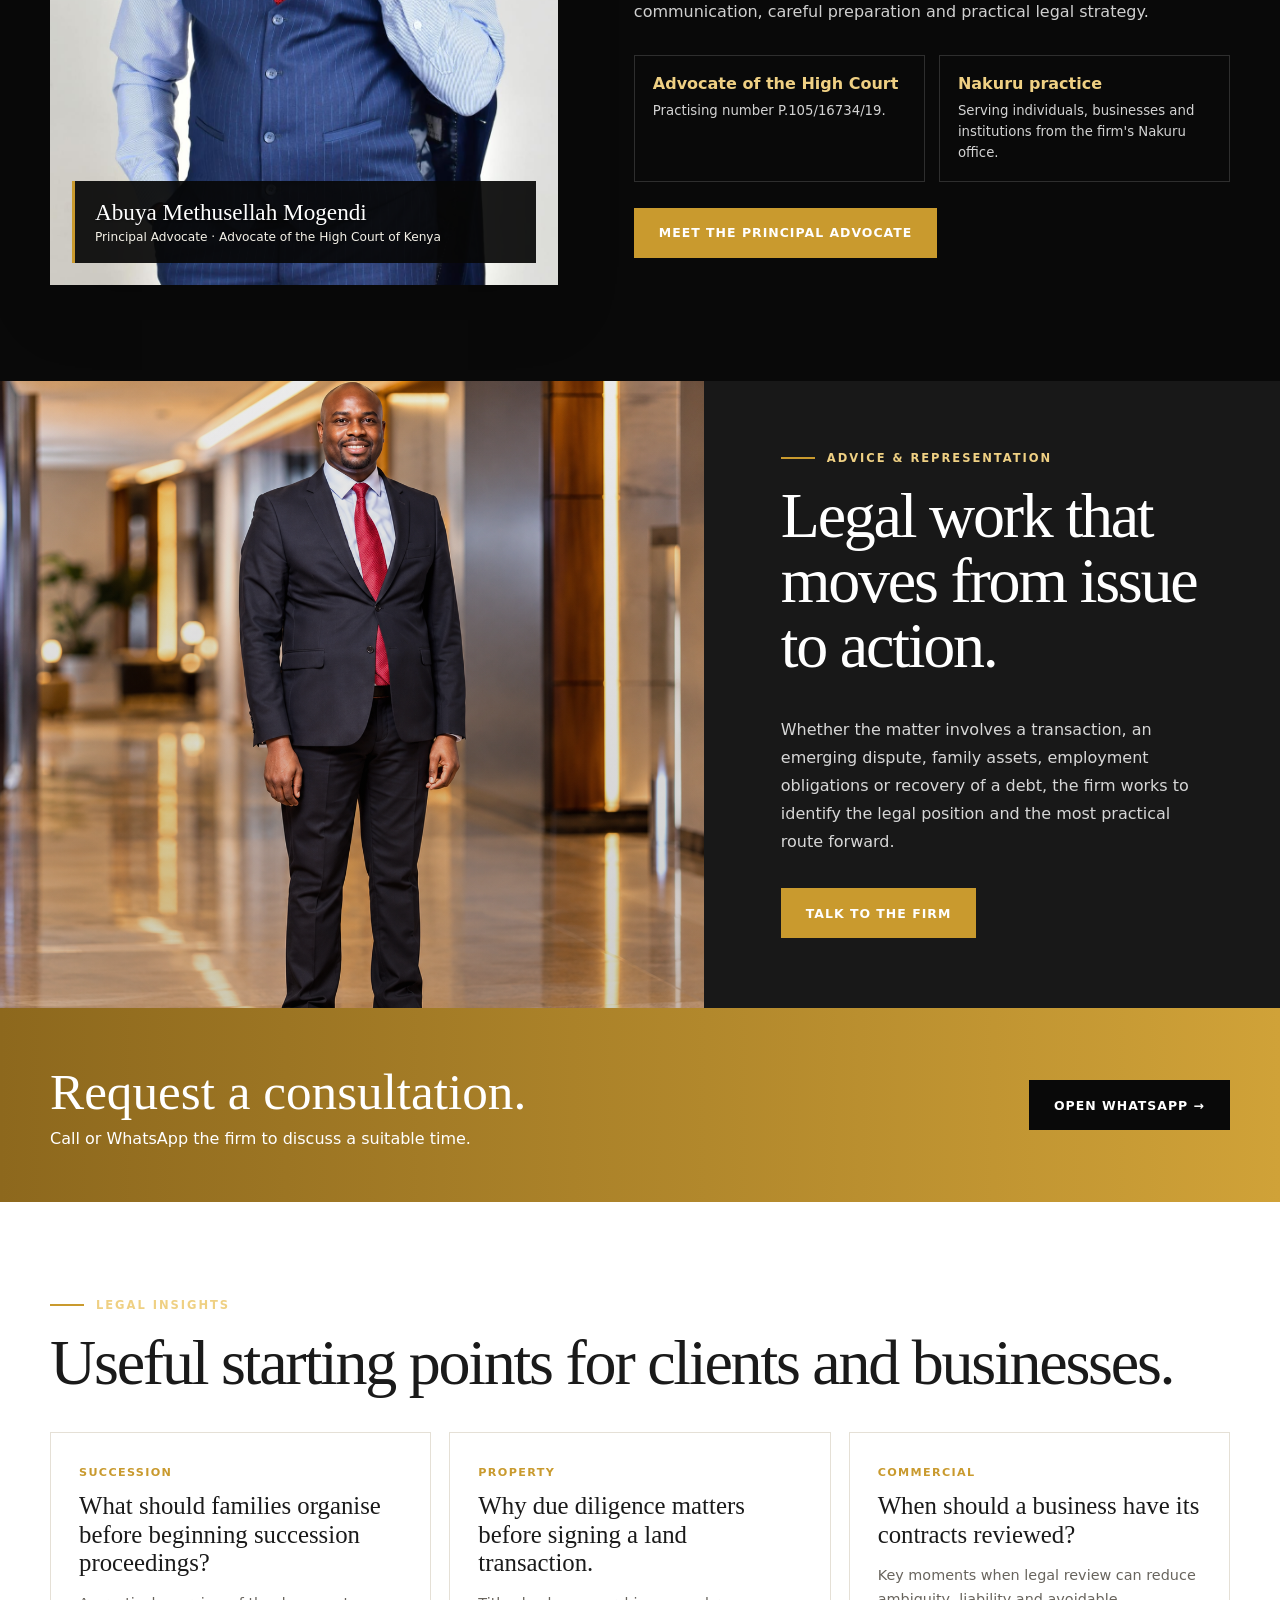
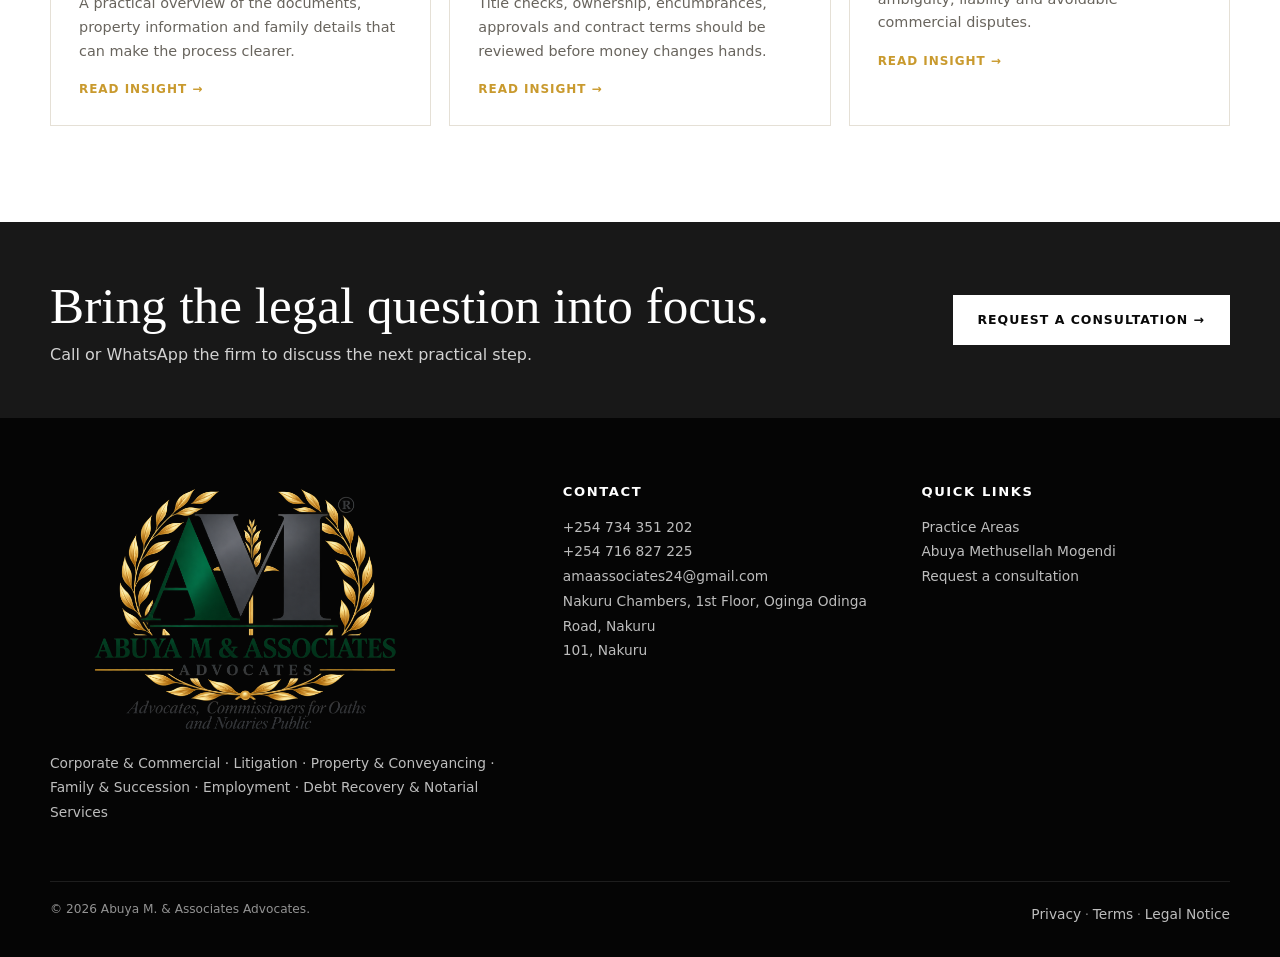
==== commit 2c385426: "Replace green palette with black gold and burgundy" ====
--- a/index.html
+++ b/index.html
@@ -1,4 +1,4 @@
-<!doctype html><html lang="en-KE"><head><meta charset="utf-8"><meta name="viewport" content="width=device-width,initial-scale=1,viewport-fit=cover"><title>Abuya M. & Associates Advocates | Nakuru Advocates & Legal Counsel</title><meta name="description" content="Nakuru advocates advising on corporate and commercial law, litigation, property, family and succession, employment, debt recovery and notarial matters."><link rel="canonical" href="https://abuya-m-associates-advocates.vercel.app"><meta name="theme-color" content="#061b14"><meta property="og:type" content="website"><meta property="og:title" content="Abuya M. & Associates Advocates | Nakuru Advocates & Legal Counsel"><meta property="og:description" content="Nakuru advocates advising on corporate and commercial law, litigation, property, family and succession, employment, debt recovery and notarial matters."><meta property="og:url" content="https://abuya-m-associates-advocates.vercel.app"><meta property="og:image" content="https://abuya-m-associates-advocates.vercel.app/images/abuya-social-card.jpg"><meta name="twitter:card" content="summary_large_image"><link rel="manifest" href="/site.webmanifest"><link rel="icon" href="/images/icon-192.png"><link rel="stylesheet" href="/assets/css/site.css?v=21"><script type="application/ld+json">{"@context":"https://schema.org","@type":"LegalService","name":"Abuya M. & Associates Advocates","address":{"@type":"PostalAddress","streetAddress":"Nakuru Chambers, 1st Floor, Oginga Odinga Road","addressLocality":"Nakuru","addressCountry":"KE"},"telephone":"+254734351202","email":"amaassociates24@gmail.com","url":"https://abuya-m-associates-advocates.vercel.app","areaServed":"Kenya","employee":{"@type":"Person","name":"Abuya Methusellah Mogendi","jobTitle":"Principal Advocate"}}</script></head><body><div class="topline"></div><header class="site-header"><div class="container nav"><a class="brand abuya-brand" href="/" aria-label="Abuya M. & Associates Advocates home"><img class="brand-mark" src="/images/monogram.png" alt="Abuya M. & Associates emblem"><span class="brand-name"><b>Abuya M. & Associates</b><small>Advocates · Commissioners for Oaths · Notaries Public</small></span></a><nav class="nav-links" aria-label="Primary navigation"><a class="active" href="/">Home</a><a class="" href="/about/">About</a><a class="" href="/practice-areas/">Practice Areas</a><a class="" href="/managing-partner/">Principal Advocate</a><a class="" href="/insights/">Insights</a><a class="" href="/contact/">Contact</a></nav><a class="nav-cta" href="https://wa.me/254734351202" target="_blank" rel="noopener">Request a consultation</a><button class="menu-btn" aria-label="Open menu" aria-expanded="false"><span></span></button></div><nav class="mobile-nav" aria-label="Mobile navigation"><a href="/">Home</a><a href="/about/">About</a><a href="/practice-areas/">Practice Areas</a><a href="/managing-partner/">Principal Advocate</a><a href="/insights/">Insights</a><a href="/contact/">Contact</a><a href="https://wa.me/254734351202" target="_blank" rel="noopener">Request a consultation</a></nav></header><main><section class="hero abuya-hero"><div class="container"><div class="hero-content"><div class="eyebrow">Abuya M. & Associates Advocates · Nakuru</div><h1 class="display">Practical counsel for <br><span>life and business.</span></h1><p class="lead">A Nakuru legal practice supporting businesses, families and private clients across commercial transactions, disputes, property, employment, succession and regulatory matters.</p><div class="hero-actions"><a class="btn btn-gold" href="https://wa.me/254734351202" target="_blank" rel="noopener">Request a consultation</a><a class="btn btn-ghost" href="/practice-areas/">Explore practice areas</a></div><div class="hero-meta"><span><i></i>Nakuru Chambers, 1st Floor, Oginga Odinga Road, Nakuru</span><span><i></i>+254 734 351 202</span></div></div></div></section>
+<!doctype html><html lang="en-KE"><head><meta charset="utf-8"><meta name="viewport" content="width=device-width,initial-scale=1,viewport-fit=cover"><title>Abuya M. & Associates Advocates | Nakuru Advocates & Legal Counsel</title><meta name="description" content="Nakuru advocates advising on corporate and commercial law, litigation, property, family and succession, employment, debt recovery and notarial matters."><link rel="canonical" href="https://abuya-m-associates-advocates.vercel.app"><meta name="theme-color" content="#090909"><meta property="og:type" content="website"><meta property="og:title" content="Abuya M. & Associates Advocates | Nakuru Advocates & Legal Counsel"><meta property="og:description" content="Nakuru advocates advising on corporate and commercial law, litigation, property, family and succession, employment, debt recovery and notarial matters."><meta property="og:url" content="https://abuya-m-associates-advocates.vercel.app"><meta property="og:image" content="https://abuya-m-associates-advocates.vercel.app/images/abuya-social-card.jpg"><meta name="twitter:card" content="summary_large_image"><link rel="manifest" href="/site.webmanifest"><link rel="icon" href="/images/icon-192.png"><link rel="stylesheet" href="/assets/css/site.css?v=22"><script type="application/ld+json">{"@context":"https://schema.org","@type":"LegalService","name":"Abuya M. & Associates Advocates","address":{"@type":"PostalAddress","streetAddress":"Nakuru Chambers, 1st Floor, Oginga Odinga Road","addressLocality":"Nakuru","addressCountry":"KE"},"telephone":"+254734351202","email":"amaassociates24@gmail.com","url":"https://abuya-m-associates-advocates.vercel.app","areaServed":"Kenya","employee":{"@type":"Person","name":"Abuya Methusellah Mogendi","jobTitle":"Principal Advocate"}}</script></head><body><div class="topline"></div><header class="site-header"><div class="container nav"><a class="brand abuya-brand" href="/" aria-label="Abuya M. & Associates Advocates home"><img class="brand-mark" src="/images/monogram.png" alt="Abuya M. & Associates emblem"><span class="brand-name"><b>Abuya M. & Associates</b><small>Advocates · Commissioners for Oaths · Notaries Public</small></span></a><nav class="nav-links" aria-label="Primary navigation"><a class="active" href="/">Home</a><a class="" href="/about/">About</a><a class="" href="/practice-areas/">Practice Areas</a><a class="" href="/managing-partner/">Principal Advocate</a><a class="" href="/insights/">Insights</a><a class="" href="/contact/">Contact</a></nav><a class="nav-cta" href="https://wa.me/254734351202" target="_blank" rel="noopener">Request a consultation</a><button class="menu-btn" aria-label="Open menu" aria-expanded="false"><span></span></button></div><nav class="mobile-nav" aria-label="Mobile navigation"><a href="/">Home</a><a href="/about/">About</a><a href="/practice-areas/">Practice Areas</a><a href="/managing-partner/">Principal Advocate</a><a href="/insights/">Insights</a><a href="/contact/">Contact</a><a href="https://wa.me/254734351202" target="_blank" rel="noopener">Request a consultation</a></nav></header><main><section class="hero abuya-hero"><div class="container"><div class="hero-content"><div class="eyebrow">Abuya M. & Associates Advocates · Nakuru</div><h1 class="display">Practical counsel for <br><span>life and business.</span></h1><p class="lead">A Nakuru legal practice supporting businesses, families and private clients across commercial transactions, disputes, property, employment, succession and regulatory matters.</p><div class="hero-actions"><a class="btn btn-gold" href="https://wa.me/254734351202" target="_blank" rel="noopener">Request a consultation</a><a class="btn btn-ghost" href="/practice-areas/">Explore practice areas</a></div><div class="hero-meta"><span><i></i>Nakuru Chambers, 1st Floor, Oginga Odinga Road, Nakuru</span><span><i></i>+254 734 351 202</span></div></div></div></section>
 <section class="section"><div class="container intro-grid"><div><div class="eyebrow">The practice</div><h2 class="section-title">Clear legal guidance, grounded in preparation and practical outcomes.</h2><p class="section-copy">Abuya M. & Associates Advocates serves clients from Nakuru with a broad commercial and private-client practice. The firm combines careful legal analysis, responsive communication and an outcome-focused approach to transactions, disputes and everyday legal needs.</p><div class="values"><div class="value"><b>Responsive</b><span>Clear communication and timely attention to the issues that matter.</span></div><div class="value"><b>Practical</b><span>Advice translated into realistic options, documents and next steps.</span></div><div class="value"><b>Thorough</b><span>Preparation, risk review and detail before decisions are made.</span></div></div></div><div class="logo-animation"><video src="/assets/media/abuya-logo-intro.mp4" autoplay muted loop playsinline preload="metadata" aria-label="Animated Abuya M. & Associates Advocates logo"></video><small>ABUYA M. & ASSOCIATES ADVOCATES · NAKURU</small></div></div></section>
 <section class="section practice-section"><div class="container"><div class="eyebrow">Practice areas</div><h2 class="section-title">Legal support across business, disputes, property and family matters.</h2><div class="practice-grid">
 <a class="practice-card" style="--image:url('https://images.unsplash.com/photo-1454165804606-c3d57bc86b40?auto=format&fit=crop&w=1400&q=82')" href="/practice-areas/#corporate"><div class="practice-content"><span class="practice-number">01</span><h3>Corporate & Commercial</h3><p>Contracts, business advisory, company matters and commercial transactions.</p><span class="practice-link">View practice →</span></div></a>
--- a/assets/css/site.css
+++ b/assets/css/site.css
@@ -42,18 +42,18 @@
 
 
 /* Abuya M. & Associates Advocates refinements */
-:root{--navy:#0a2b1f;--navy2:#061b14;--blue:#0b6b48;--gold:#c9982e;--gold2:#edca73;--ivory:#faf8f1;--paper:#fff;--ink:#162019;--muted:#667067;--line:#e2e6df}
-.topline{background:linear-gradient(90deg,#07583c 0 68%,#d4a53d 68% 86%,#242424 86%)}
-.site-header{background:rgba(6,27,20,.97)}
+:root{--navy:#181818;--navy2:#090909;--blue:#6f1720;--gold:#c99a2e;--gold2:#efd083;--ivory:#faf7ef;--paper:#fff;--ink:#1a1a1a;--muted:#68645d;--line:#e5e0d6}
+.topline{background:linear-gradient(90deg,#121212 0 68%,#c99a2e 68% 86%,#6f1720 86%)}
+.site-header{background:rgba(9,9,9,.97)}
 .abuya-brand{min-width:300px;max-width:360px}.abuya-brand .brand-mark{width:66px;height:66px;object-fit:contain}.abuya-brand .brand-name b{font-size:1.02rem}.abuya-brand .brand-name small{color:var(--gold2);max-width:250px;line-height:1.25}
-.abuya-hero{background:linear-gradient(90deg,rgba(5,28,20,.95),rgba(5,28,20,.82) 50%,rgba(5,28,20,.35)),url('https://images.unsplash.com/photo-1450101499163-c8848c66ca85?auto=format&fit=crop&w=2200&q=86') center/cover no-repeat}
-.logo-animation{background:#071d16}.logo-animation video{background:#071d16;object-fit:cover}
+.abuya-hero{background:linear-gradient(90deg,rgba(8,8,8,.95),rgba(8,8,8,.82) 50%,rgba(36,22,14,.38)),url('https://images.unsplash.com/photo-1450101499163-c8848c66ca85?auto=format&fit=crop&w=2200&q=86') center/cover no-repeat}
+.logo-animation{background:#0a0a0a}.logo-animation video{background:#0a0a0a;object-fit:cover}
 .abuya-partner{background-image:url('/assets/media/abuya-primary.jpg')!important;background-position:center 9%!important;background-size:cover!important;background-color:#f3f1ea}
-.abuya-band{background-image:linear-gradient(rgba(4,30,21,.08),rgba(4,30,21,.18)),url('/assets/media/abuya-lobby.png')!important;background-position:center 19%!important;background-size:cover!important}
+.abuya-band{background-image:linear-gradient(rgba(12,10,8,.08),rgba(12,10,8,.2)),url('/assets/media/abuya-lobby.png')!important;background-position:center 19%!important;background-size:cover!important}
 .footer-abuya-logo{margin-bottom:20px}.footer-abuya-logo img{display:block;width:min(390px,100%);height:auto;object-fit:contain;object-position:left center}
-.profile-gallery.abuya-gallery{grid-template-columns:repeat(3,1fr);margin-top:48px}.profile-gallery.abuya-gallery figure{margin:0;position:relative;overflow:hidden;background:#f3f3ef;min-height:420px}.profile-gallery.abuya-gallery img{width:100%;height:420px;object-fit:cover;object-position:center 12%}.profile-gallery.abuya-gallery figure:nth-child(2) img{object-position:center 8%}.profile-gallery.abuya-gallery figure:nth-child(3) img{object-position:center 7%}.profile-gallery.abuya-gallery figcaption{position:absolute;left:14px;bottom:14px;background:rgba(6,27,20,.9);color:#fff;padding:9px 11px;text-transform:uppercase;letter-spacing:.08em;font-size:.6rem}
+.profile-gallery.abuya-gallery{grid-template-columns:repeat(3,1fr);margin-top:48px}.profile-gallery.abuya-gallery figure{margin:0;position:relative;overflow:hidden;background:#f3f3ef;min-height:420px}.profile-gallery.abuya-gallery img{width:100%;height:420px;object-fit:cover;object-position:center 12%}.profile-gallery.abuya-gallery figure:nth-child(2) img{object-position:center 8%}.profile-gallery.abuya-gallery figure:nth-child(3) img{object-position:center 7%}.profile-gallery.abuya-gallery figcaption{position:absolute;left:14px;bottom:14px;background:rgba(9,9,9,.92);color:#fff;padding:9px 11px;text-transform:uppercase;letter-spacing:.08em;font-size:.6rem}
 .about-photo-principal{object-position:center 9%!important}.about-photo-court{object-position:center 12%!important}
-.partner-badge strong{color:#fff!important}.partner-badge span{color:#f5f2e8}.booking-band{background:linear-gradient(90deg,#9a6f17,#d0a238)}.rail-actions a:hover{background:#064c35}.page-hero{background:linear-gradient(135deg,var(--navy2),#0c6546)}
+.partner-badge strong{color:#fff!important}.partner-badge span{color:#f5f2e8}.booking-band{background:linear-gradient(90deg,#8d681d,#d0a238)}.rail-actions a:hover{background:#6f1720}.page-hero{background:linear-gradient(135deg,var(--navy2),#4a1118)}
 @media(max-width:1220px){.nav-links{gap:17px}.nav-links a{font-size:.69rem;letter-spacing:.085em}.nav-cta{padding:13px 14px;font-size:.68rem}.abuya-brand{max-width:320px;min-width:260px}.abuya-brand .brand-name small{max-width:210px}}
 @media(max-width:1090px){.nav-links,.nav-cta{display:none}.menu-btn{display:flex;position:relative}.nav{height:82px}.abuya-brand{min-width:0;max-width:410px}.mobile-nav.open{display:flex;position:fixed;top:86px;left:0;right:0;background:var(--navy2);z-index:99;flex-direction:column;padding:14px 24px 24px;border-bottom:1px solid rgba(255,255,255,.1);box-shadow:0 18px 40px rgba(0,0,0,.24)}}
 @media(max-width:720px){.abuya-brand{max-width:calc(100% - 58px)}.abuya-brand .brand-mark{width:48px;height:48px}.abuya-brand .brand-name b{font-size:.84rem}.abuya-brand .brand-name small{font-size:.43rem;letter-spacing:.065em;line-height:1.18}.abuya-hero{background-position:60% center}.abuya-partner{aspect-ratio:4/5;min-height:0!important;background-position:center 5%!important}.profile-gallery.abuya-gallery{grid-template-columns:1fr}.profile-gallery.abuya-gallery figure{min-height:0}.profile-gallery.abuya-gallery img{height:auto;max-height:none;object-fit:contain;object-position:center top}.footer-abuya-logo img{width:min(310px,100%)}}
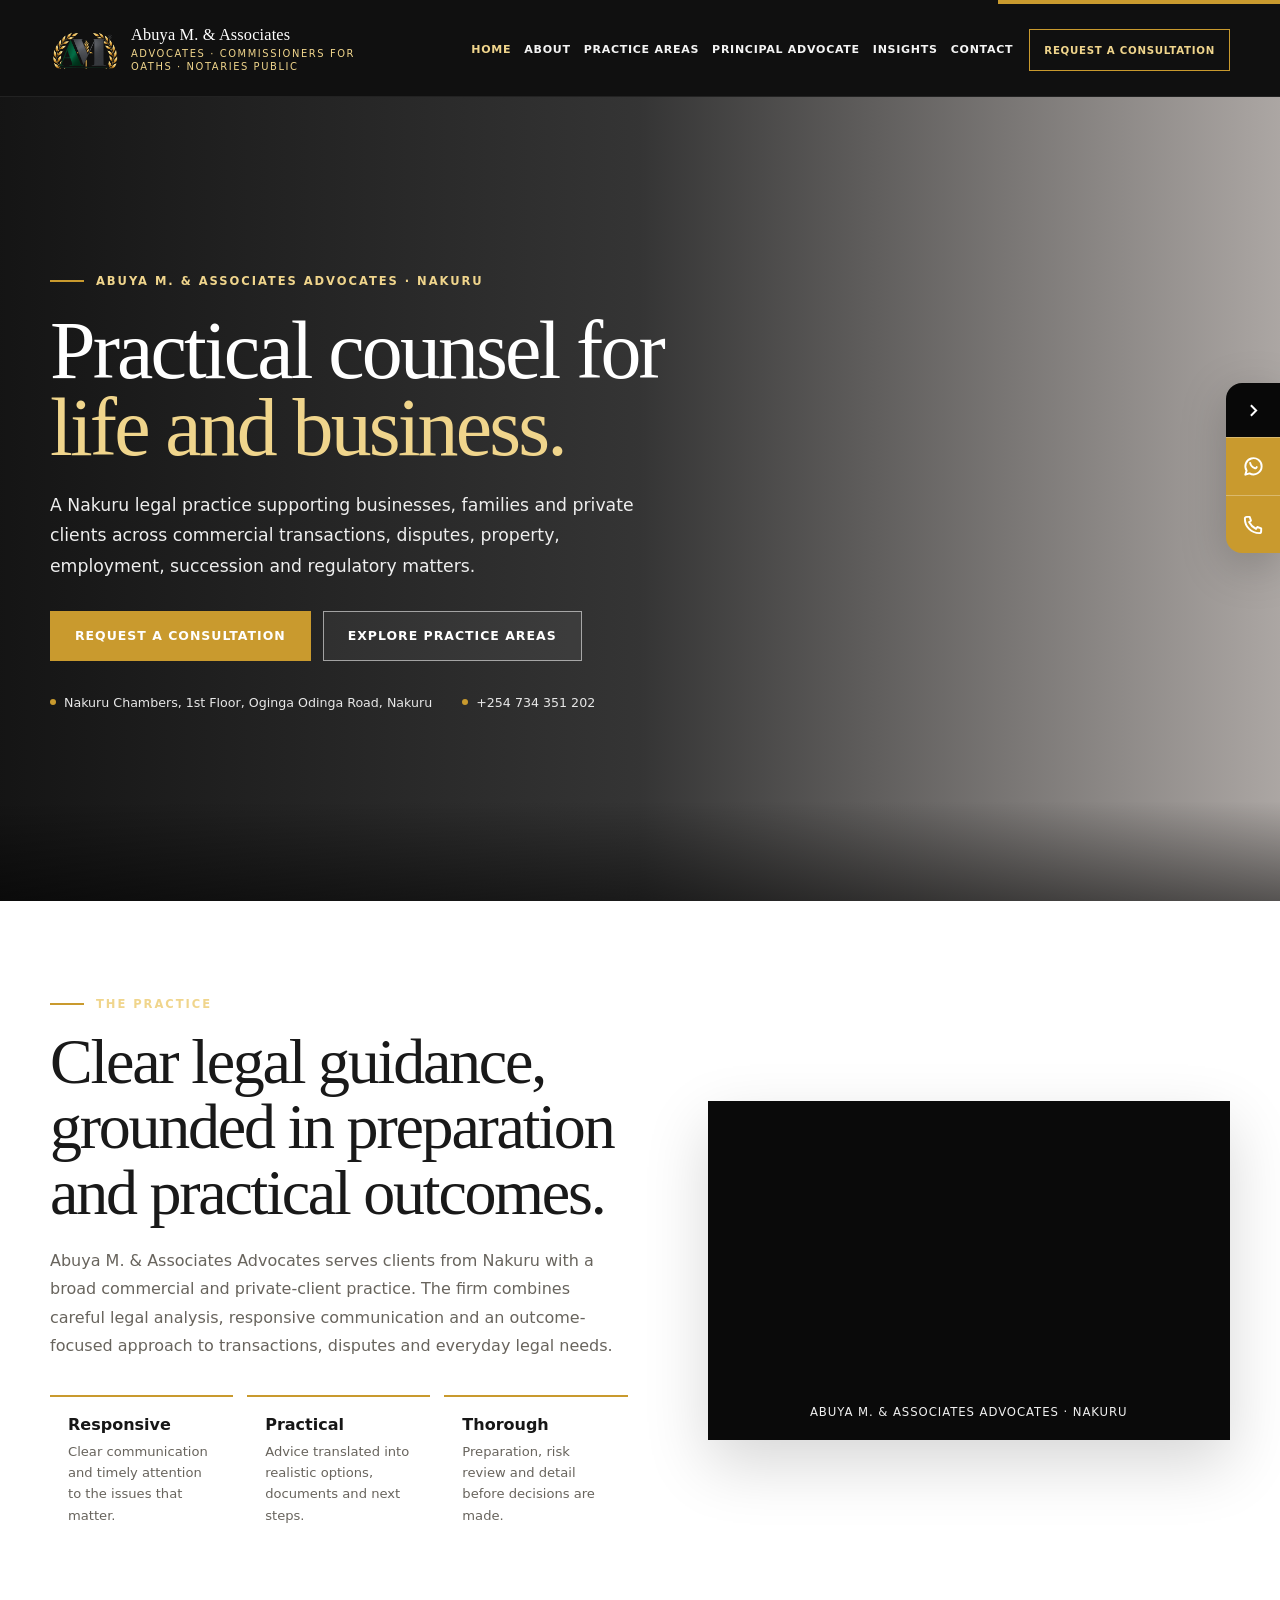
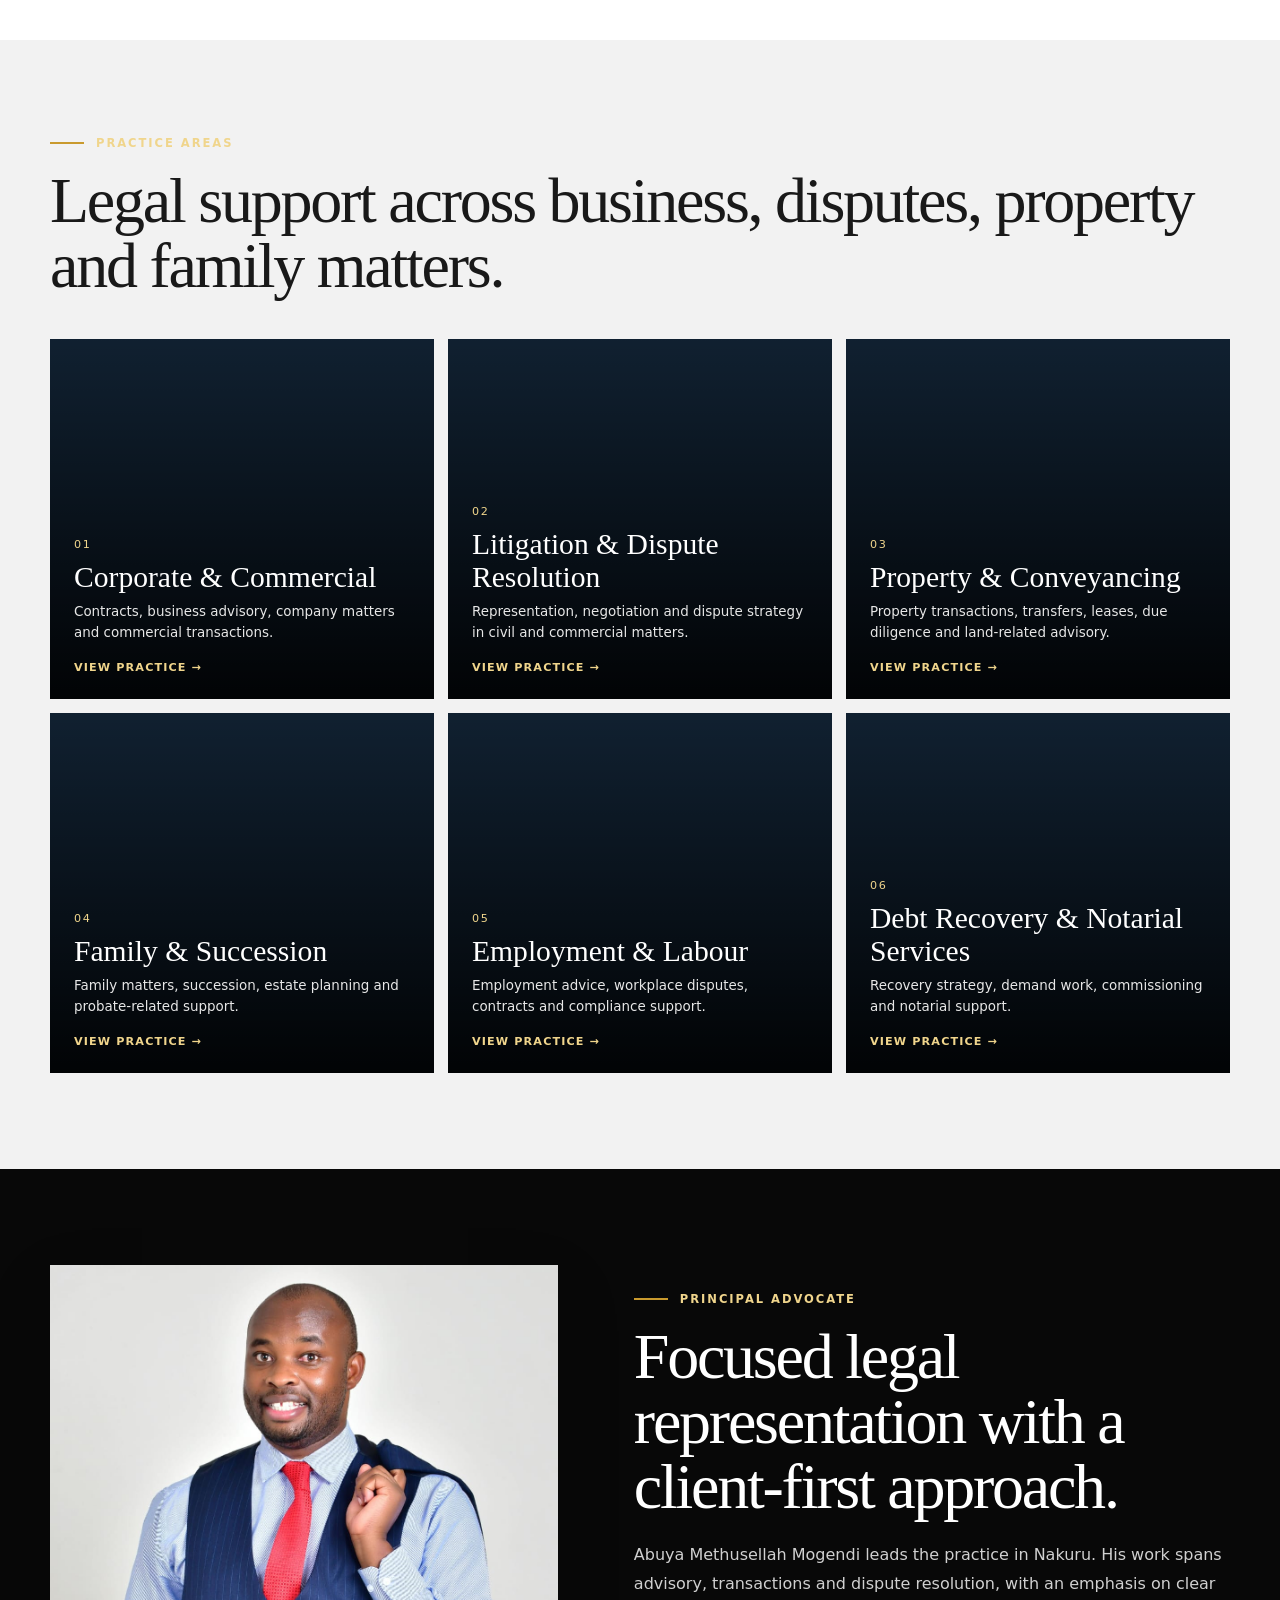
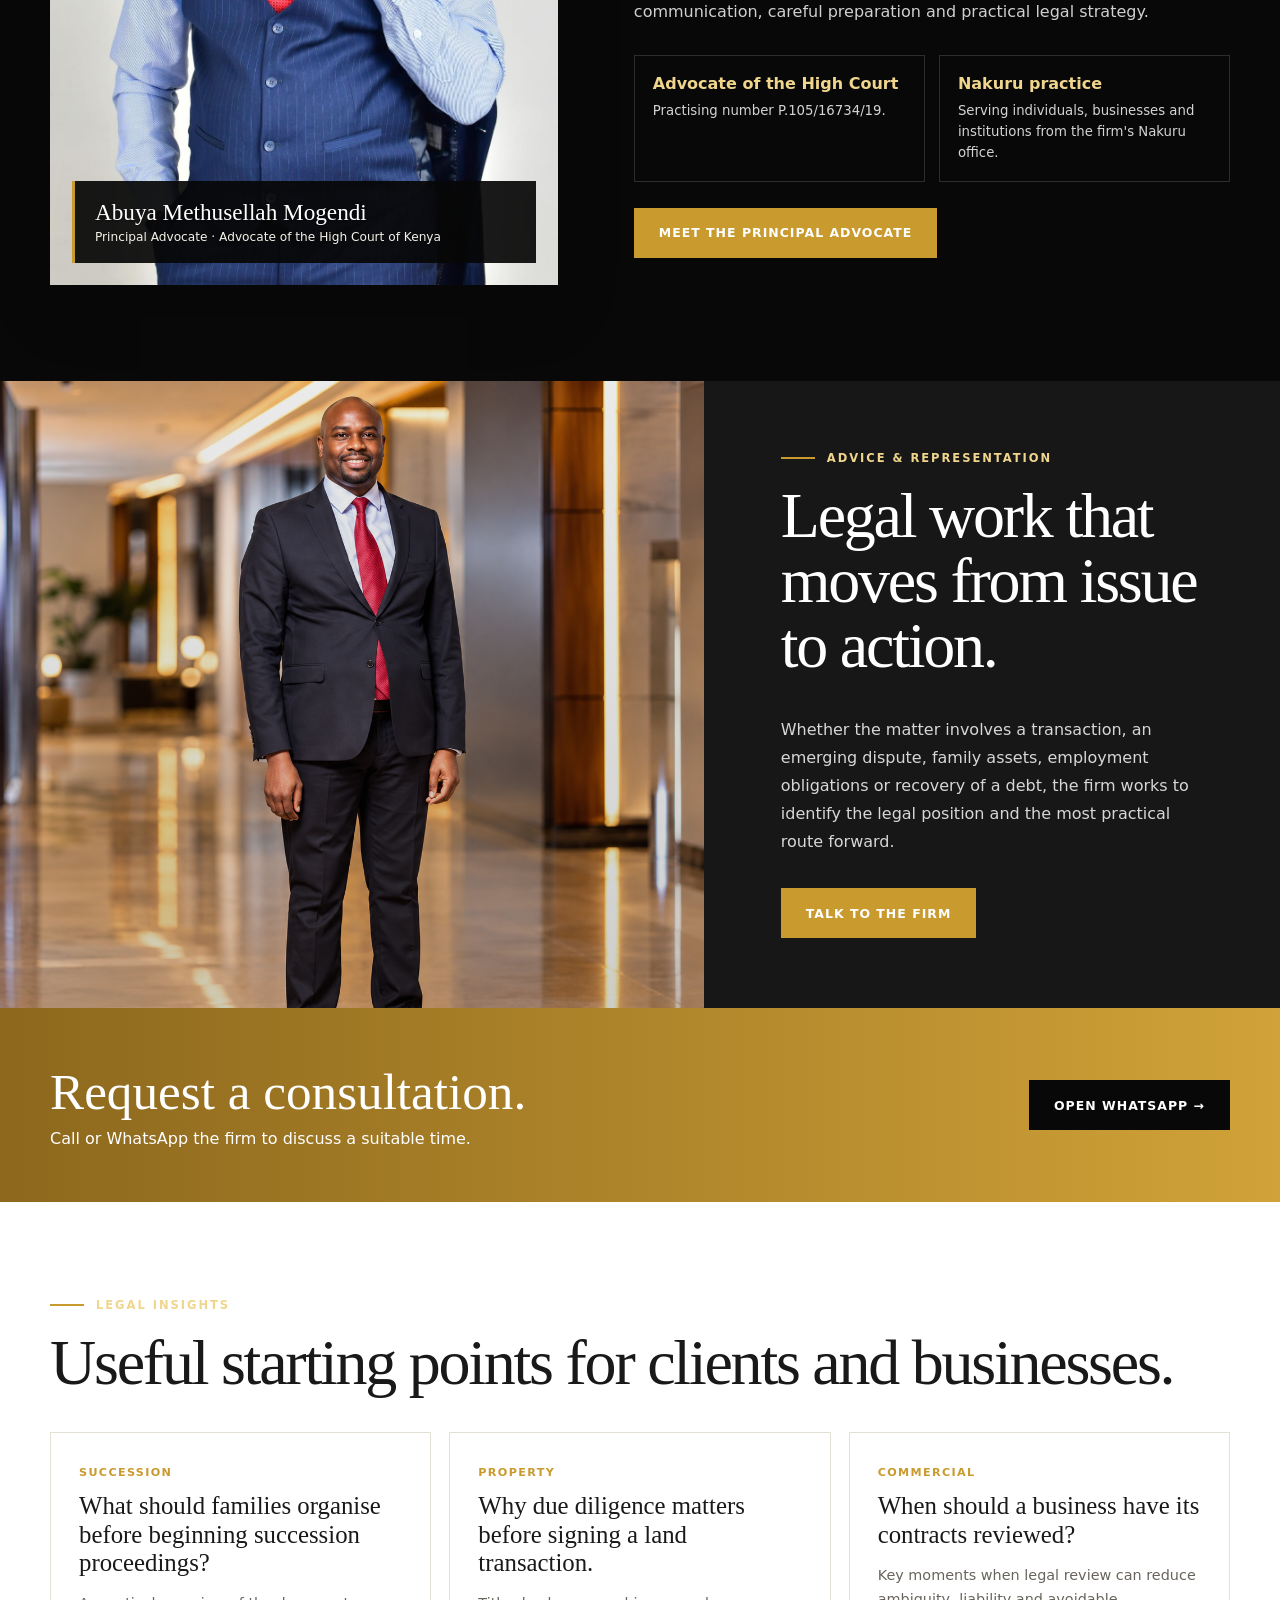
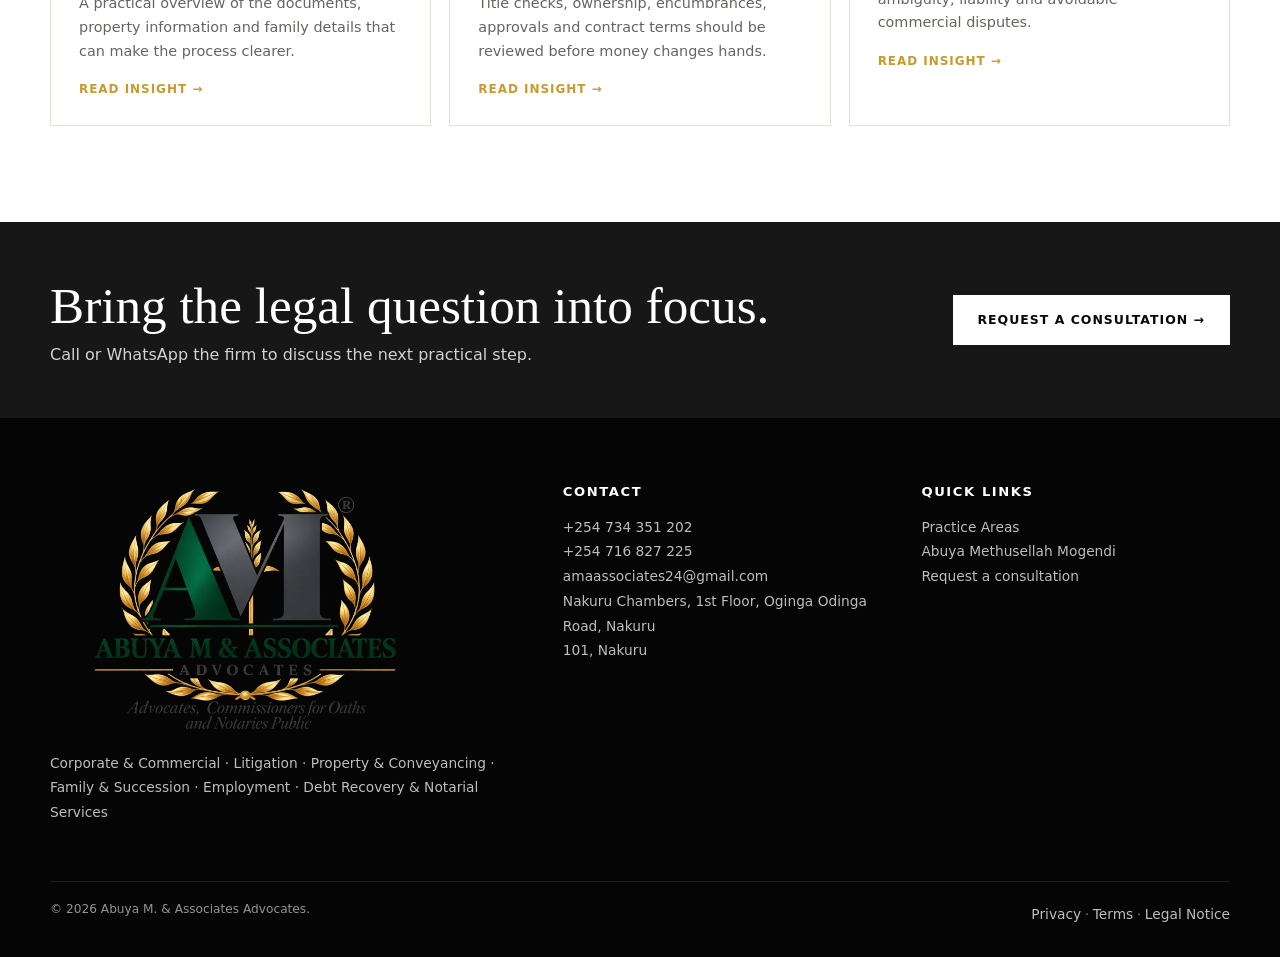
==== commit 4286895c: "Fix header spacing portrait crops logo and colour system" ====
--- a/index.html
+++ b/index.html
@@ -1,4 +1,4 @@
-<!doctype html><html lang="en-KE"><head><meta charset="utf-8"><meta name="viewport" content="width=device-width,initial-scale=1,viewport-fit=cover"><title>Abuya M. & Associates Advocates | Nakuru Advocates & Legal Counsel</title><meta name="description" content="Nakuru advocates advising on corporate and commercial law, litigation, property, family and succession, employment, debt recovery and notarial matters."><link rel="canonical" href="https://abuya-m-associates-advocates.vercel.app"><meta name="theme-color" content="#090909"><meta property="og:type" content="website"><meta property="og:title" content="Abuya M. & Associates Advocates | Nakuru Advocates & Legal Counsel"><meta property="og:description" content="Nakuru advocates advising on corporate and commercial law, litigation, property, family and succession, employment, debt recovery and notarial matters."><meta property="og:url" content="https://abuya-m-associates-advocates.vercel.app"><meta property="og:image" content="https://abuya-m-associates-advocates.vercel.app/images/abuya-social-card.jpg"><meta name="twitter:card" content="summary_large_image"><link rel="manifest" href="/site.webmanifest"><link rel="icon" href="/images/icon-192.png"><link rel="stylesheet" href="/assets/css/site.css?v=22"><script type="application/ld+json">{"@context":"https://schema.org","@type":"LegalService","name":"Abuya M. & Associates Advocates","address":{"@type":"PostalAddress","streetAddress":"Nakuru Chambers, 1st Floor, Oginga Odinga Road","addressLocality":"Nakuru","addressCountry":"KE"},"telephone":"+254734351202","email":"amaassociates24@gmail.com","url":"https://abuya-m-associates-advocates.vercel.app","areaServed":"Kenya","employee":{"@type":"Person","name":"Abuya Methusellah Mogendi","jobTitle":"Principal Advocate"}}</script></head><body><div class="topline"></div><header class="site-header"><div class="container nav"><a class="brand abuya-brand" href="/" aria-label="Abuya M. & Associates Advocates home"><img class="brand-mark" src="/images/monogram.png" alt="Abuya M. & Associates emblem"><span class="brand-name"><b>Abuya M. & Associates</b><small>Advocates · Commissioners for Oaths · Notaries Public</small></span></a><nav class="nav-links" aria-label="Primary navigation"><a class="active" href="/">Home</a><a class="" href="/about/">About</a><a class="" href="/practice-areas/">Practice Areas</a><a class="" href="/managing-partner/">Principal Advocate</a><a class="" href="/insights/">Insights</a><a class="" href="/contact/">Contact</a></nav><a class="nav-cta" href="https://wa.me/254734351202" target="_blank" rel="noopener">Request a consultation</a><button class="menu-btn" aria-label="Open menu" aria-expanded="false"><span></span></button></div><nav class="mobile-nav" aria-label="Mobile navigation"><a href="/">Home</a><a href="/about/">About</a><a href="/practice-areas/">Practice Areas</a><a href="/managing-partner/">Principal Advocate</a><a href="/insights/">Insights</a><a href="/contact/">Contact</a><a href="https://wa.me/254734351202" target="_blank" rel="noopener">Request a consultation</a></nav></header><main><section class="hero abuya-hero"><div class="container"><div class="hero-content"><div class="eyebrow">Abuya M. & Associates Advocates · Nakuru</div><h1 class="display">Practical counsel for <br><span>life and business.</span></h1><p class="lead">A Nakuru legal practice supporting businesses, families and private clients across commercial transactions, disputes, property, employment, succession and regulatory matters.</p><div class="hero-actions"><a class="btn btn-gold" href="https://wa.me/254734351202" target="_blank" rel="noopener">Request a consultation</a><a class="btn btn-ghost" href="/practice-areas/">Explore practice areas</a></div><div class="hero-meta"><span><i></i>Nakuru Chambers, 1st Floor, Oginga Odinga Road, Nakuru</span><span><i></i>+254 734 351 202</span></div></div></div></section>
+<!doctype html><html lang="en-KE"><head><meta charset="utf-8"><meta name="viewport" content="width=device-width,initial-scale=1,viewport-fit=cover"><title>Abuya M. & Associates Advocates | Nakuru Advocates & Legal Counsel</title><meta name="description" content="Nakuru advocates advising on corporate and commercial law, litigation, property, family and succession, employment, debt recovery and notarial matters."><link rel="canonical" href="https://abuya-m-associates-advocates.vercel.app"><meta name="theme-color" content="#090909"><meta property="og:type" content="website"><meta property="og:title" content="Abuya M. & Associates Advocates | Nakuru Advocates & Legal Counsel"><meta property="og:description" content="Nakuru advocates advising on corporate and commercial law, litigation, property, family and succession, employment, debt recovery and notarial matters."><meta property="og:url" content="https://abuya-m-associates-advocates.vercel.app"><meta property="og:image" content="https://abuya-m-associates-advocates.vercel.app/images/abuya-social-card.jpg"><meta name="twitter:card" content="summary_large_image"><link rel="manifest" href="/site.webmanifest"><link rel="icon" href="/images/icon-192.png"><link rel="stylesheet" href="/assets/css/site.css?v=24"><script type="application/ld+json">{"@context":"https://schema.org","@type":"LegalService","name":"Abuya M. & Associates Advocates","address":{"@type":"PostalAddress","streetAddress":"Nakuru Chambers, 1st Floor, Oginga Odinga Road","addressLocality":"Nakuru","addressCountry":"KE"},"telephone":"+254734351202","email":"amaassociates24@gmail.com","url":"https://abuya-m-associates-advocates.vercel.app","areaServed":"Kenya","employee":{"@type":"Person","name":"Abuya Methusellah Mogendi","jobTitle":"Principal Advocate"}}</script></head><body><div class="topline"></div><header class="site-header"><div class="container nav"><a class="brand abuya-brand" href="/" aria-label="Abuya M. & Associates Advocates home"><img class="brand-mark" src="/images/monogram.png" alt="Abuya M. & Associates emblem"><span class="brand-name"><b>Abuya M. & Associates</b><small>Advocates · Commissioners for Oaths · Notaries Public</small></span></a><nav class="nav-links" aria-label="Primary navigation"><a class="active" href="/">Home</a><a class="" href="/about/">About</a><a class="" href="/practice-areas/">Practice Areas</a><a class="" href="/managing-partner/">Principal Advocate</a><a class="" href="/insights/">Insights</a><a class="" href="/contact/">Contact</a></nav><a class="nav-cta" href="https://wa.me/254734351202" target="_blank" rel="noopener">Request a consultation</a><button class="menu-btn" aria-label="Open menu" aria-expanded="false"><span></span></button></div><nav class="mobile-nav" aria-label="Mobile navigation"><a href="/">Home</a><a href="/about/">About</a><a href="/practice-areas/">Practice Areas</a><a href="/managing-partner/">Principal Advocate</a><a href="/insights/">Insights</a><a href="/contact/">Contact</a><a href="https://wa.me/254734351202" target="_blank" rel="noopener">Request a consultation</a></nav></header><main><section class="hero abuya-hero"><div class="container"><div class="hero-content"><div class="eyebrow">Abuya M. & Associates Advocates · Nakuru</div><h1 class="display">Practical counsel for <br><span>life and business.</span></h1><p class="lead">A Nakuru legal practice supporting businesses, families and private clients across commercial transactions, disputes, property, employment, succession and regulatory matters.</p><div class="hero-actions"><a class="btn btn-gold" href="https://wa.me/254734351202" target="_blank" rel="noopener">Request a consultation</a><a class="btn btn-ghost" href="/practice-areas/">Explore practice areas</a></div><div class="hero-meta"><span><i></i>Nakuru Chambers, 1st Floor, Oginga Odinga Road, Nakuru</span><span><i></i>+254 734 351 202</span></div></div></div></section>
 <section class="section"><div class="container intro-grid"><div><div class="eyebrow">The practice</div><h2 class="section-title">Clear legal guidance, grounded in preparation and practical outcomes.</h2><p class="section-copy">Abuya M. & Associates Advocates serves clients from Nakuru with a broad commercial and private-client practice. The firm combines careful legal analysis, responsive communication and an outcome-focused approach to transactions, disputes and everyday legal needs.</p><div class="values"><div class="value"><b>Responsive</b><span>Clear communication and timely attention to the issues that matter.</span></div><div class="value"><b>Practical</b><span>Advice translated into realistic options, documents and next steps.</span></div><div class="value"><b>Thorough</b><span>Preparation, risk review and detail before decisions are made.</span></div></div></div><div class="logo-animation"><video src="/assets/media/abuya-logo-intro.mp4" autoplay muted loop playsinline preload="metadata" aria-label="Animated Abuya M. & Associates Advocates logo"></video><small>ABUYA M. & ASSOCIATES ADVOCATES · NAKURU</small></div></div></section>
 <section class="section practice-section"><div class="container"><div class="eyebrow">Practice areas</div><h2 class="section-title">Legal support across business, disputes, property and family matters.</h2><div class="practice-grid">
 <a class="practice-card" style="--image:url('https://images.unsplash.com/photo-1454165804606-c3d57bc86b40?auto=format&fit=crop&w=1400&q=82')" href="/practice-areas/#corporate"><div class="practice-content"><span class="practice-number">01</span><h3>Corporate & Commercial</h3><p>Contracts, business advisory, company matters and commercial transactions.</p><span class="practice-link">View practice →</span></div></a>
--- a/assets/css/site.css
+++ b/assets/css/site.css
@@ -59,3 +59,48 @@
 @media(max-width:720px){.abuya-brand{max-width:calc(100% - 58px)}.abuya-brand .brand-mark{width:48px;height:48px}.abuya-brand .brand-name b{font-size:.84rem}.abuya-brand .brand-name small{font-size:.43rem;letter-spacing:.065em;line-height:1.18}.abuya-hero{background-position:60% center}.abuya-partner{aspect-ratio:4/5;min-height:0!important;background-position:center 5%!important}.profile-gallery.abuya-gallery{grid-template-columns:1fr}.profile-gallery.abuya-gallery figure{min-height:0}.profile-gallery.abuya-gallery img{height:auto;max-height:none;object-fit:contain;object-position:center top}.footer-abuya-logo img{width:min(310px,100%)}}
 @media(max-width:480px){.abuya-brand .brand-mark{width:44px;height:44px}.abuya-brand .brand-name b{font-size:.78rem}.abuya-brand .brand-name small{font-size:.40rem}.abuya-hero{background-position:64% center}.partner-badge strong{font-size:1.12rem}.partner-badge span{font-size:.66rem}}
 @media(max-width:360px){.abuya-brand .brand-mark{width:40px;height:40px}.abuya-brand .brand-name b{font-size:.72rem}.abuya-brand .brand-name small{font-size:.37rem}}
+
+
+/* Final visual QA fixes — 2026-10-04 */
+:root{--navy:#171717;--navy2:#080808;--blue:#2b2b2b;--gold:#c99a2e;--gold2:#f0d58c;--ivory:#faf7ef;--paper:#fff;--ink:#191919;--muted:#68645d;--line:#e5e0d6}
+.topline{background:linear-gradient(90deg,#101010 0 78%,#c99a2e 78% 100%)}
+.page-hero{background:linear-gradient(135deg,#080808 0%,#171717 68%,#2a2418 100%)}
+.rail-actions a:hover{background:#a77e27}
+
+/* Header: compact, single-line navigation with a refined CTA */
+.nav{gap:16px}
+.abuya-brand{min-width:288px;max-width:310px}
+.abuya-brand .brand-mark{width:70px;height:auto;max-height:64px;object-fit:contain;object-position:center;flex:0 0 auto}
+.nav-links{gap:13px;flex-wrap:nowrap}
+.nav-links a{font-size:.69rem;letter-spacing:.065em;white-space:nowrap;line-height:1}
+.nav-cta{display:inline-flex;align-items:center;justify-content:center;min-height:42px;padding:0 14px;background:transparent;border:1px solid var(--gold);color:var(--gold2);font-size:.64rem;letter-spacing:.07em;line-height:1;white-space:nowrap;flex:0 0 auto}
+.nav-cta:hover{background:var(--gold);color:#111}
+
+/* Portrait rule: protect faces; crop from the lower body when a crop is required */
+.partner-visual,.abuya-partner{background-position:center top!important}
+.abuya-band{background-position:center top!important}
+.profile-main-photo img{object-position:center top!important}
+.visual-trio img,.about-photo-principal,.about-photo-court{object-position:center top!important}
+.profile-gallery.abuya-gallery img,.profile-gallery.abuya-gallery figure:nth-child(2) img,.profile-gallery.abuya-gallery figure:nth-child(3) img{object-position:center top!important}
+
+@media(max-width:1220px){
+  .nav{gap:12px}
+  .nav-links{gap:10px}
+  .nav-links a{font-size:.65rem;letter-spacing:.045em}
+  .nav-cta{padding:0 11px;font-size:.61rem}
+  .abuya-brand{min-width:254px;max-width:270px}
+  .abuya-brand .brand-mark{width:60px;max-height:58px}
+}
+@media(max-width:1090px){
+  .abuya-brand{max-width:410px;min-width:0}
+}
+@media(max-width:720px){
+  .abuya-brand .brand-mark{width:50px;max-height:48px}
+  .visual-trio figure{height:300px}
+  .visual-trio img{height:100%;object-fit:cover;object-position:center top!important}
+  .profile-gallery.abuya-gallery img{width:100%;height:auto;object-fit:contain;object-position:center top!important}
+  .abuya-band{background-position:center top!important}
+}
+@media(max-width:480px){
+  .abuya-brand .brand-mark{width:46px;max-height:44px}
+}
